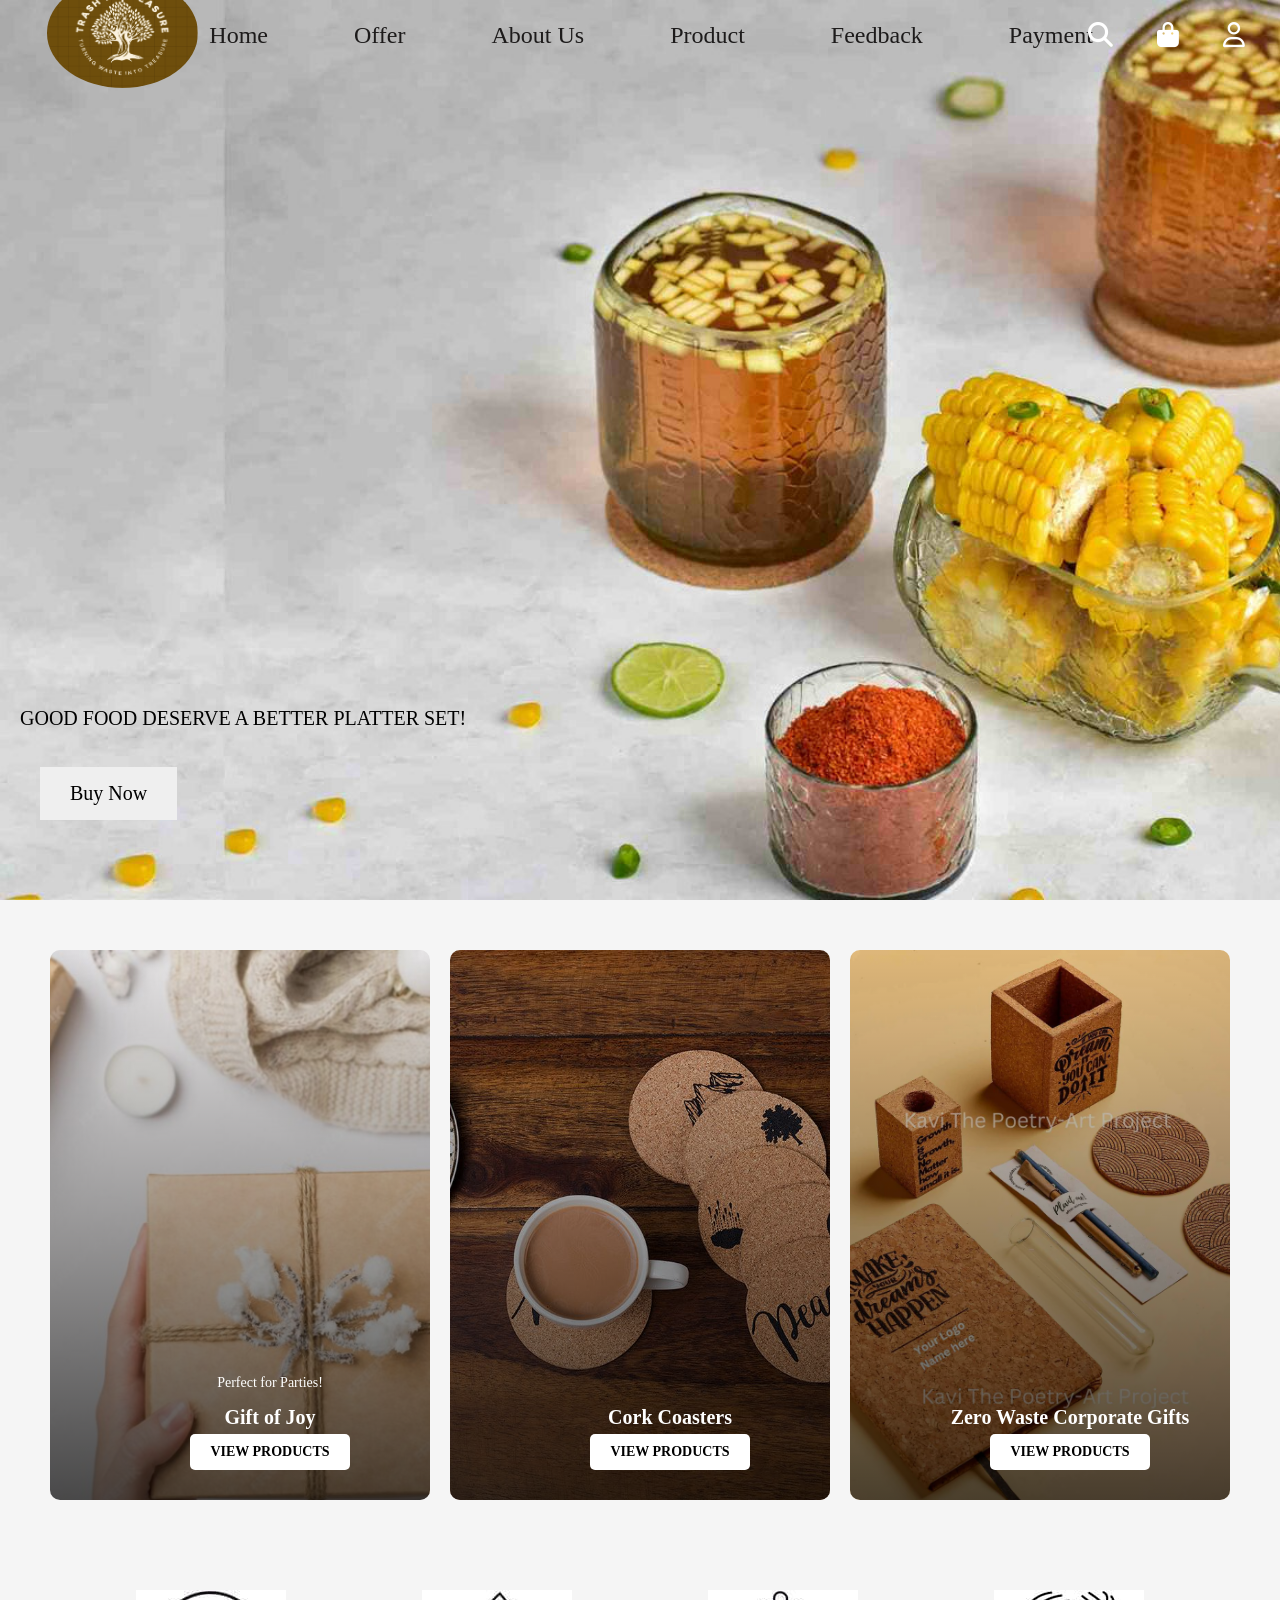
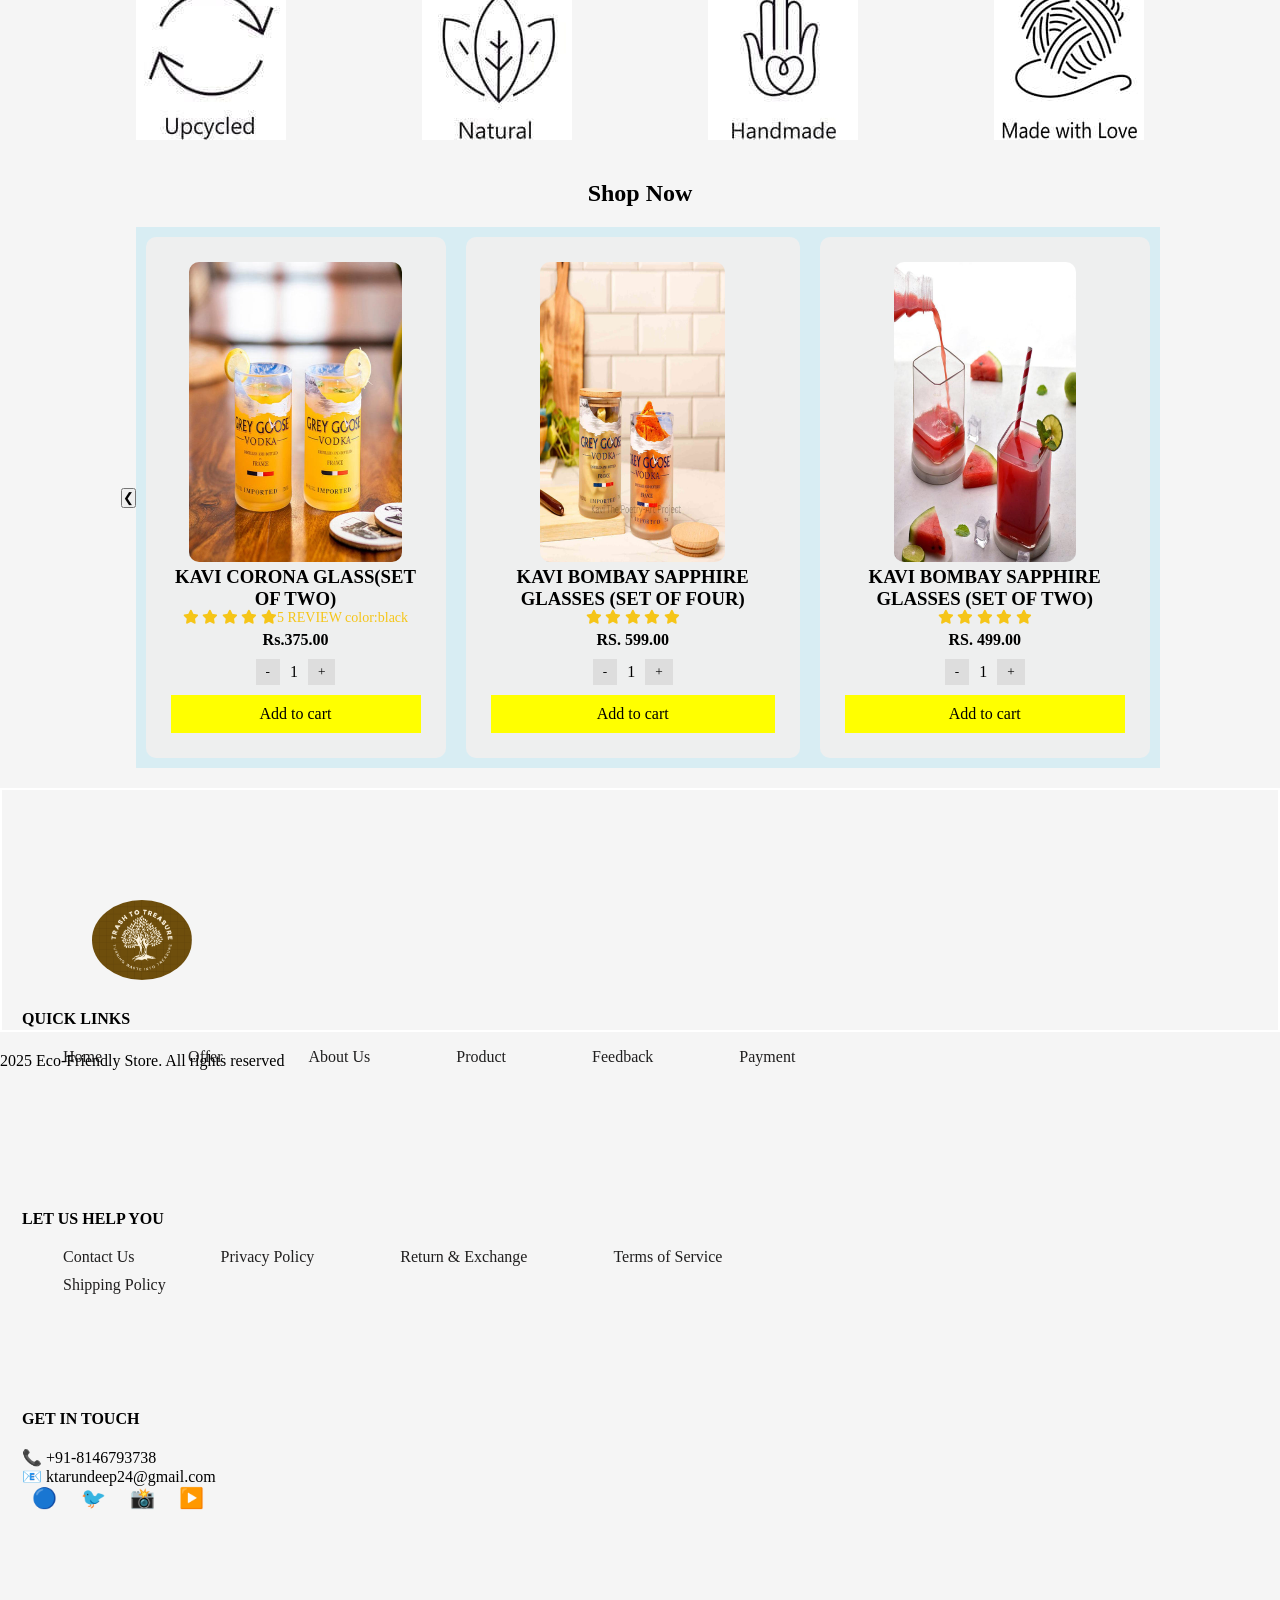
==== index.html @ ffe47d5c "initial commit" ====
<!DOCTYPE html>
<html lang="en">
<head>
    <meta charset="UTF-8">
    <meta name="viewport" content="width=device-width, initial-scale=1.0">
    <link rel="stylesheet" href="https://cdnjs.cloudflare.com/ajax/libs/font-awesome/6.7.2/css/all.min.css">
    <title>Sustainable Website</title>
    <link rel="stylesheet" href="style.css">
</head>
<body>
    <div class="cont">
        <nav>
            <div class="col-1">
                <img src="img/logo.png">
            </div>
            <div class="col-2">
                <ul>
                    <li><a href="index.html">Home</a></li>
                    <li><a href="offer2.html">Offer</a></li>
                    <li><a href="abouteco.html">About Us</a></li>
                    <li><a href="Coconut_shell.html">Product</a></li>
                    <li><a href="feedback.html">Feedback</a></li>
                    <li><a href="payment.html">Payment</a></li>
                </ul>
            </div>
            <div class="col-3">
                <i class="fa-solid fa-magnifying-glass" style="color: #ffffff;"></i>
                <i class="fa-solid fa-bag-shopping" style="color: #ffffff;"></i>
                <i class="fa-regular fa-user" style="color: #ffffff;"></i>
            </div>
        </nav>
    </div>
        <div class="section">
            <p class="text-bottom-left">GOOD FOOD DESERVE A BETTER PLATTER SET!</p>
            <button> Buy Now </button>
        </div>
        <div class="hero">
        </div>
    </div>

    <div class="card-container">
    
        <div class="card">
            <img src="img/gift of joy.png">
            <div class="overlay">
                <p>Perfect for Parties!</p>
                <h3>Gift of Joy</h3>
                <button class="button">View Products</button>
            </div>
        </div>

        
        <div class="card">
            <img src="img/img2.jpg">
            <div class="overlay">
                <h3>Cork Coasters</h3>
                <button class="button">View Products</button>
            </div>
        </div>

        
        <div class="card">
            <img src="img/img3.webp">
            <div class="overlay">
                <h3>Zero Waste Corporate Gifts</h3>
                <button class="button">View Products</button>
            </div>
        </div>
    </div>
</div>
<div class="row2">
  <img src="img\1.jpg">
  <img src="img\2.jpg">
  <img src="img\3.jpg">
  <img src="img\4.jpg">
</div>

<section class="shop-now">
    <h2>Shop Now</h2>
    <div class="product-slider">
        <button class="prev">&#10094;</button>
            <div class="product-container">

        <div class="product">
            <img src="img\Kavi-Grey-Goose-Glasses-.jpg" height="300px" width="85%">
            <h3>KAVI CORONA GLASS(SET OF TWO) </h3>
            <p class ="rating"><span class="fa fa-star checked"></span>
                               <span class="fa fa-star checked"></span> 
                               <span class="fa fa-star checked"></span>
                               <span class="fa fa-star checked"></span>
                               <span class="fa fa-star checked"></span><Span>5 REVIEW color:black</Span>
            </p>
            <p class ="price">Rs.375.00</p>
            <div class=" quantity">
                <button class="minus">-</button>
                        <span>1</span>
                        <button class="plus">+</button>
            </div>
            <button class="add-to-cart">Add to cart</button>
        </div>

        <div class="product">
            <img src="img\kavi grey.jpg" height="300px" width="65%">
            <h3>KAVI BOMBAY SAPPHIRE GLASSES (SET OF FOUR)</h3>
            <p class="rating"><span class="fa fa-star checked"></span>
                <span class="fa fa-star checked"></span> 
                <span class="fa fa-star checked"></span>
                <span class="fa fa-star checked"></span>
                <span class="fa fa-star checked"></span></p>
            <p class="price">RS. 599.00</p>
            <div class="quantity">
                <button class="minus">-</button>
                <span>1</span>
                <button class="plus">+</button>
            </div>
            <button class="add-to-cart">Add to cart</button>
        </div>

        <div class="product">
            <img src="img/Kavi-Jack.jpg" height="300px" width="65%">
            <h3>KAVI BOMBAY SAPPHIRE GLASSES (SET OF TWO)</h3>
            <p class="rating"><span class="fa fa-star checked"></span>
                <span class="fa fa-star checked"></span> 
                <span class="fa fa-star checked"></span>
                <span class="fa fa-star checked"></span>
                <span class="fa fa-star checked"></span></p>
            <p class="price">RS. 499.00</p>
            <div class="quantity">
                <button class="minus">-</button>
                <span>1</span>
                <button class="plus">+</button>
            </div>
            <button class="add-to-cart">Add to cart</button>
        </div>
    </div>
</div>
    

    <div class="footer-container">
        <div class="footer-column">
            <img src="img/logo.png"  width="100">
            
        </div>
        <div class="footer-column">
            <h3>QUICK LINKS</h3>
            <ul>
                <li><a href="index.html">Home</a></li>
                <li><a href="offer2.html">Offer</a></li>
                <li><a href="abouteco.html">About Us</a></li>
                <li><a href="Coconut_shell.html">Product</a></li>
                <li><a href="feedback.html">Feedback</a></li>
                <li><a href="payment.html">Payment</a></li>
            </ul>
        </div>
        <div class="footer-column">
            <h3>LET US HELP YOU</h3>
            <ul>
                <li><a href="#">Contact Us</a></li>
                <li><a href="#">Privacy Policy</a></li>
                <li><a href="#">Return & Exchange</a></li>
                <li><a href="#">Terms of Service</a></li>
                <li><a href="#">Shipping Policy</a></li>
            </ul>
        </div>
        <div class="footer-column">
            <h3>GET IN TOUCH</h3>
            <p>📞 +91-8146793738</p>
            <p>📧 ktarundeep24@gmail.com</p>
            <div class="social-icons">
                <a href="#">🔵</a>
                <a href="#">🐦</a>
                <a href="#">📸</a>
                <a href="#">▶️</a>
            </div>
        </div>
    </div>
   
<footer>
    <p> 2025 Eco-Friendly Store. All rights reserved</p>
</footer>

<!--<footer>
<div class ="image">
    <img src="img/logo.png" >
</div>
<div class="col-4">
    <h5> LET US HELP YOU</h5>
    <ul>
    <li><a href="#">CONTACT US</a></li>
    <li><a href="#">PRIVACY POLICY</a></li>
    <li><a href="#">RETURN, REFUND, EXCHANGE</a></li>
    <li><a href="#">TERMS OF SERCIVES</a></li>
    <li><a href="#">SHIPPING POLICY</a></li>
    </ul>
</div>
    <div class="col-5">
    <h5>QUCIK LINKS</h5>
    <ul>
    <li><a href="#">ABOUT US</a></li>
    <li><a href="#">FAQ</a></li>
    <li><a href="#">RECOGNITIONS</a></li>
    <li><a href="#">TERMS OF SERCIVES</a></li>
    <li><a href="#">REFUND POLICY</a></li>
    <li><a href="#">AFFILITAES</a></li>
    </ul>
</div>
</footer>-->
</body>
</html>
---- style.css ----
*{
    margin:0px;
    padding:0px;
    font-family:MV Boli;
}
.cont{
    background-image:url(img/Old_monk.jpg);
    background-size:cover;
    width: 100%;
    height: 900px;
    background-repeat: no-repeat;
    
    
}

.cont a{
    font-size: medium;
}

nav{
    height: 70px;
    width: 100%;
    display: flex;
    justify-content:flex-start;
    align-items: center;
    background-color: rgba(0, 255, 255, 0);
    color: black;
    border-bottom: 1px #d8edf3;
}
.section {
    position: absolute;
    bottom: 70px;
    left: 10px;
    height: 150px;
    width: 100%;
    /*border: 2px solid red;*/
    color: #000000;
} 

.section p{
    position: absolute;
    bottom: 100px;
    left: 10px;
    font-size: 20px;
} 
.section button{
    position: absolute;
    bottom: 10px;
    left: 30px;
    font-size: 20px;
    padding: 15px 30px;
    border-radius: 0px;
    border: none;
}
&:hover{
        background-color: #1d1b1b94;
        color: #ffffff;
    }


.col-1 img{
    margin: 19%;
    padding: 15px;
    height: 110px;
    width: 90%;
    border-radius: 50%;

    
}

ul li{
    display: inline-block;

}

ul li a{
    text-decoration: none;
    color: #1d1b1b;
    padding: 2px 40px;
    border: 1px solid transparent;
    transition: 0.5 ease;
    font-size: x-large;
}
ul li a:hover{
    background-color: #1d1b1b94;
        color: #ffffff;
}
ul li.active a{
    background-color: #fff;
    color: #0000;

}
.col-2 a{
    font-size:x-large;
}

.col-3{
    position: absolute;
    right: 15px;
}

.col-3 i{
    font-size:25px;
    margin: 10px 20px;
}
.card-container {
    display: flex;

    justify-content:space-around;

    gap: 20px;
    padding: 50px;
}

.card {
    position: relative;
    width: 450px;
    height: 550px;
    overflow: hidden;
    border-radius: 10px;
}

.card img {
    width: 100%;
    height: 100%;
    object-fit: cover;
    transition: 0.3s ease;
}

.overlay {
    position: absolute;
    bottom: 0;
    width: 100%;
    height: 100%;
    background: linear-gradient(to top, rgba(0, 0, 0, 0.7), transparent);
    display: flex;
    flex-direction: column;
    justify-content: flex-end;
    align-items: center;
    color: white;
    padding: 30px;
}

.overlay h3 {
    font-size: 20px;
    margin-bottom: 5px;
}

.overlay p {
    font-size: 14px;
    margin-bottom: 15px;
}

.button {
    padding: 10px 20px;
    background: white;
    color: black;
    border: none;
    font-size: 14px;
    text-transform: uppercase;
    font-weight: bold;
    cursor: pointer;
    border-radius: 5px;
    transition: 0.3s ease;
}

.button:hover {
    background: black;
    color: white;
}
.row2{
    padding: 30px 0px;
    display: flex;
    justify-content: space-evenly;
    align-items: center;
    margin: 10px 0px;
}

.shop-now h2 {
    font-size:x-large;
    margin-bottom: 20px;
    text-align: center;
    
}
.product-slider {
    display: flex;
    align-items: center;
    justify-content: center;
    position: relative;
    max-width: 100%;
}
.product-container {
    display: flex;
    overflow: hidden;
    width: 80%;
    justify-content: center;
    background-color: #d8edf3;

}
.product {
    background: white;
    margin: 10px;
    padding: 25px;
    border-radius: 10px;
    text-align: center;
    min-width: 250px;
    transition: 0.5s;
    background-color: #f0f0f0f3;

}
.product img {
    
    border-radius: 10px;
}
.rating {
    color: #f5c518;
    font-size: 14px;
}
.price {
    font-size: 16px;
    font-weight: bold;
    margin: 5px 0;
}
.quantity {
    display: flex;
    align-items: center;
    justify-content: center;
    margin: 10px 0;
}
.quantity button {
    background-color: #ddd;
    border: none;
    padding: 5px 10px;
    cursor: pointer;
}
.quantity span {
    padding: 0 10px;
    font-size: 16px;
}
.add-to-cart {
    background-color: yellow;
    border: none;
    padding: 10px;
    font-size: 16px;
    cursor: pointer;
    width: 100%;
}
.prev .next {
    background-color: black;
    color: white;
    border: none;
    padding: 10px;
    font-size: 20px;
    cursor: pointer;
    border-radius: 50%;
    position: absolute;
}
.prev {
    left: 0;
}

.next {
    right: 0;
}
body {
    font-family: 'Poppins', sans-serif;
    margin: 0;
    padding: 0;
    background: #f5f5f5;
}

.footer-container { 
    justify-content: space-between;
    flex-wrap: wrap;
    width:auto;
    height: 200px;
    padding:20px;
    border: 2px solid white;
    margin: 20px auto;
    
}
.footer-column {
    flex: 1;
    width: 900px;
    height: 200px;
    text-align: left;
    /* border: 2px solid red; */


}
.footer-column img{
    margin-left: 70px;
    margin-top: 90px;
    border-radius: 50%;
    
}
.footer-column h3 {
    font-weight: 600;
    font-size: 16px;
    margin-bottom: 20px;
}

.footer-column ul li {
    margin-bottom: 10px;
    color: #0f0f0f;
}
.footer-column ul li a {
    text-decoration: none;
    color: #201f1f;
    font-size: medium;
    margin-left: 0px;
    /* border: 2px solid red; */
    /* padding: 1px; */

}
.footer-column ul li a:hover {
    color: #000;
}
.social-icons a {
    margin: 0 10px;
    color: #555;
    font-size: 20px;
    text-decoration: none;
}
.social-icons a:hover {
    color: #000;
}
.footer-bottom {
    margin-top: 40px;
    font-size: 12px;
    color: #555;
}

/*.image img{
    height:175px;
    width: 10%;
    padding-left: 10px;
    border-radius: 50%;
    float: left;
    margin-left: 5px;
}
.col-4 h5{
    letter-spacing: 2px;
}
.col-4 ul li{
    display: flex;
}
.col-4 ul li a{
    font-size: small;
    font-family: MV Boli;
}

.col-5 h5{
    letter-spacing: 2px;
}
.col-5 ul li{
    display: flex;
}
.col-5 ul li a{
    font-size: small;
    font-family: MV Boli;
}/*
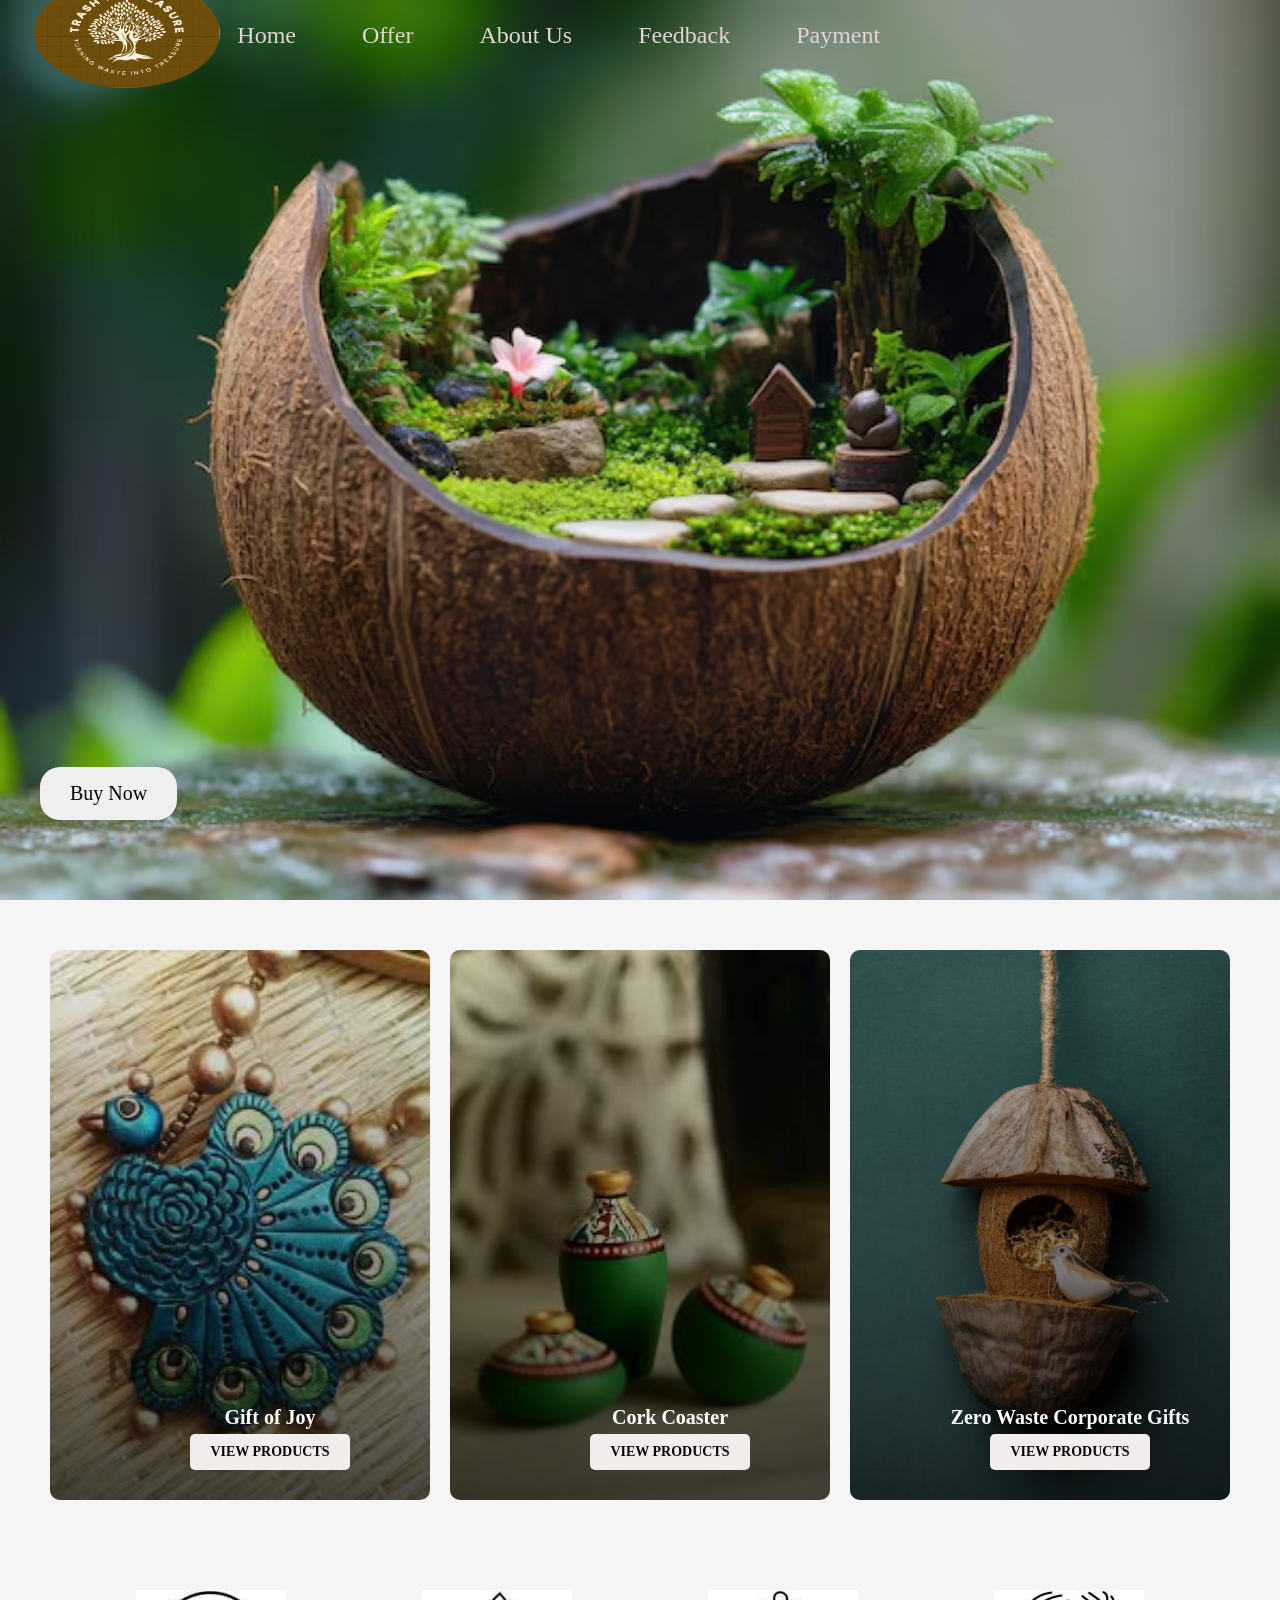
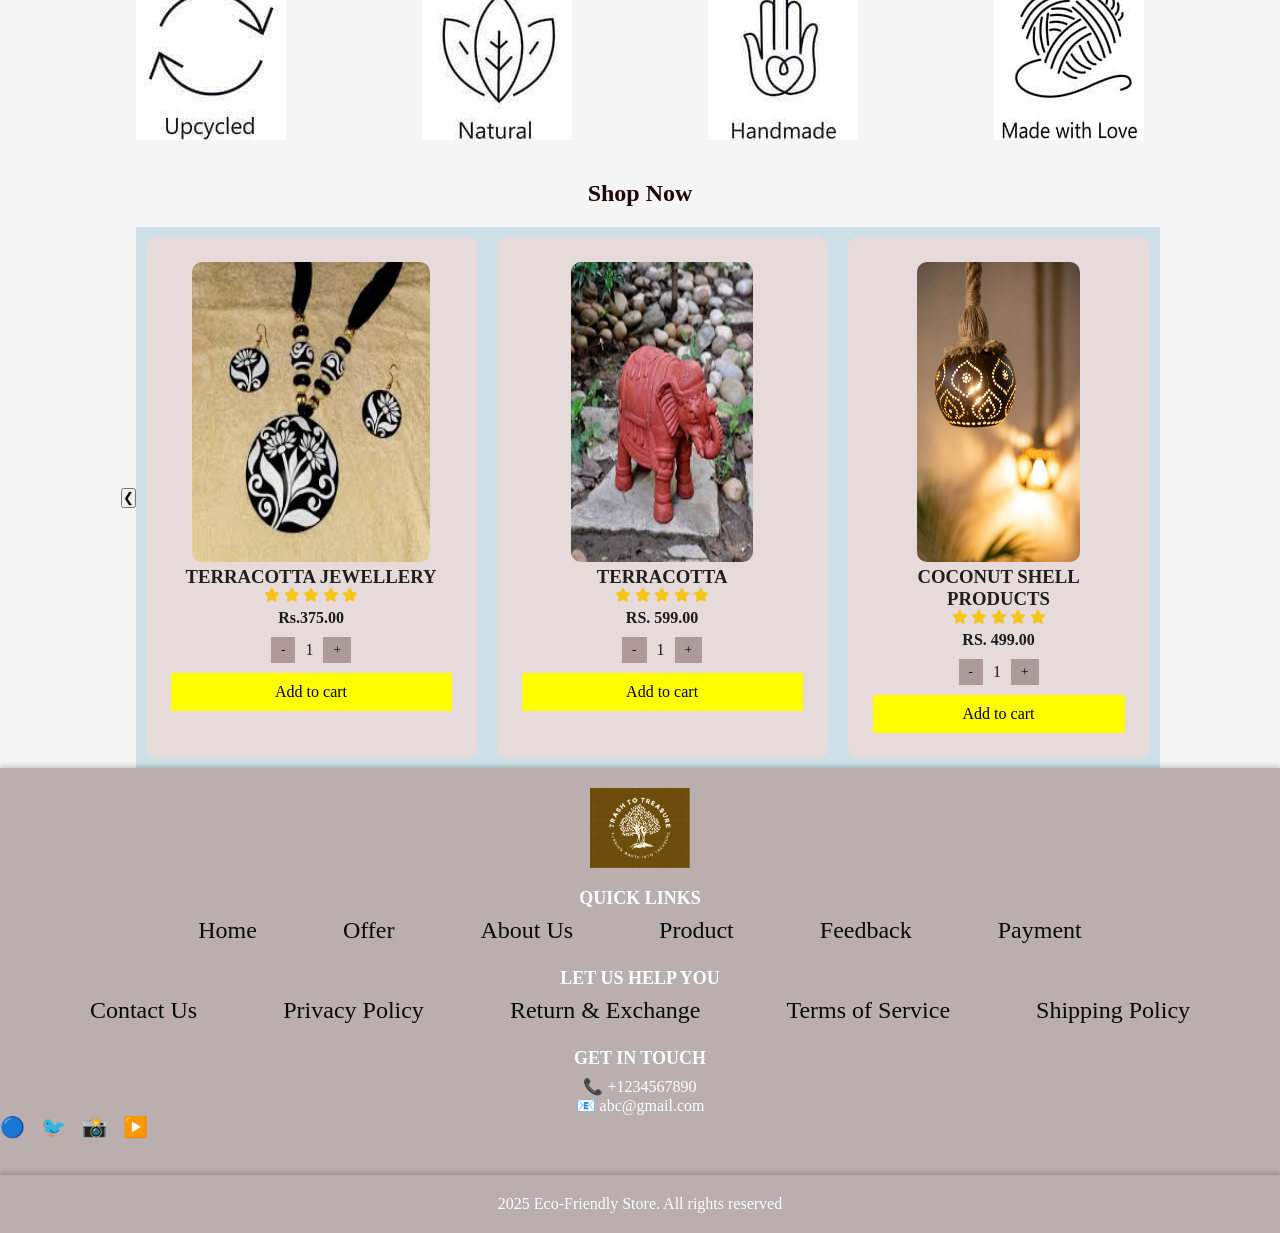
==== commit 405bc339: "changes in code" ====
--- a/index.html
+++ b/index.html
@@ -1,5 +1,6 @@
 <!DOCTYPE html>
 <html lang="en">
+
 <head>
     <meta charset="UTF-8">
     <meta name="viewport" content="width=device-width, initial-scale=1.0">
@@ -7,13 +8,150 @@
     <title>Sustainable Website</title>
     <link rel="stylesheet" href="style.css">
 </head>
+
 <body>
     <div class="cont">
         <nav>
-            <div class="col-1">
-                <img src="img/logo.png">
+            <div class="col-1"><a href="index.html">
+                    <img src="img/logo.png"></a>
             </div>
             <div class="col-2">
+                <ul>
+                    <li><a href="index.html">Home</a></li>
+                    <li><a href="offer2.html">Offer</a></li>
+                    <li><a href="abouteco.html">About Us</a></li>
+                    <!-- <li><a href="Coconut_shell.html">Product</a></li> -->
+                    <li><a href="feedback.html">Feedback</a></li>
+                    <li><a href="payment.html">Payment</a></li>
+                </ul>
+            </div>
+            <!-- <div class="col-3">
+                <i class="fa-solid fa-magnifying-glass" style="color: #ffffff;"></i>
+                <i class="fa-solid fa-bag-shopping" style="color: #ffffff;"></i>
+                <i class="fa-regular fa-user" style="color: #ffffff;"></i>
+            </div> -->
+        </nav>
+    </div>
+    <div class="section">
+        <p class="text-bottom-left"></p>
+        <button class="mybutton"><a href="offer2.html"> Buy Now </a></button>
+    </div>
+    <div class="hero">
+    </div>
+    </div>
+
+    <div class="card-container">
+
+        <div class="card">
+            <img src="img/jewel (15).jfif">
+            <div class="overlay">
+
+                <h3>Gift of Joy</h3>
+                <button class="button"><a href="jewel.html">View Products</button></a>
+            </div>
+        </div>
+
+
+        <div class="card">
+            <img src="img/download (7).jfif">
+            <div class="overlay">
+                <h3>Cork Coaster</h3>
+                <button class="button">
+                    <a href="tarakota.html">View Products</a>
+                </button>
+            </div>
+        </div>
+
+
+        <div class="card">
+            <img src="img/hanging.jpg">
+            <div class="overlay">
+                <h3>Zero Waste Corporate Gifts</h3>
+                <button class="button">
+                    <a href="Coconut_shell.html">View Products</a>
+                </button>
+            </div>
+        </div>
+    </div>
+    </div>
+    <div class="row2">
+        <img src="img\1.jpg">
+        <img src="img\2.jpg">
+        <img src="img\3.jpg">
+        <img src="img\4.jpg">
+    </div>
+
+    <section class="shop-now">
+        <h2>Shop Now</h2>
+        <div class="product-slider">
+            <button class="prev">&#10094;</button>
+            <div class="product-container">
+
+                <div class="product">
+                    <img src="img/download.jfif" height="300px" width="85%">
+                    <h3>TERRACOTTA JEWELLERY</h3>
+                    <p class="rating"><span class="fa fa-star checked"></span>
+                        <span class="fa fa-star checked"></span>
+                        <span class="fa fa-star checked"></span>
+                        <span class="fa fa-star checked"></span>
+                        <span class="fa fa-star checked"></span>
+                    </p>
+                    <p class="price">Rs.375.00</p>
+                    <div class=" quantity">
+                        <button class="minus">-</button>
+                        <span>1</span>
+                        <button class="plus">+</button>
+                    </div>
+                    <button class="add-to-cart">Add to cart</button>
+                </div>
+
+                <div class="product">
+                    <img src="img/download (5).jfif" height="300px" width="65%">
+                    <h3>TERRACOTTA </h3>
+                    <p class="rating"><span class="fa fa-star checked"></span>
+                        <span class="fa fa-star checked"></span>
+                        <span class="fa fa-star checked"></span>
+                        <span class="fa fa-star checked"></span>
+                        <span class="fa fa-star checked"></span>
+                    </p>
+                    <p class="price">RS. 599.00</p>
+                    <div class="quantity">
+                        <button class="minus">-</button>
+                        <span>1</span>
+                        <button class="plus">+</button>
+                    </div>
+                    <button class="add-to-cart">Add to cart</button>
+                </div>
+
+                <div class="product">
+                    <img src="img/CCHD03XX02-min-optimized.webp" height="300px" width="65%">
+                    <h3>COCONUT SHELL PRODUCTS</h3>
+                    <p class="rating"><span class="fa fa-star checked"></span>
+                        <span class="fa fa-star checked"></span>
+                        <span class="fa fa-star checked"></span>
+                        <span class="fa fa-star checked"></span>
+                        <span class="fa fa-star checked"></span>
+                    </p>
+                    <p class="price">RS. 499.00</p>
+                    <div class="quantity">
+                        <button class="minus">-</button>
+                        <span>1</span>
+                        <button class="plus">+</button>
+                    </div>
+                    <button class="add-to-cart">Add to cart</button>
+                </div>
+            </div>
+        </div>
+    </section>
+
+    <footer>
+        <div class="footer-container">
+            <div class="footer-column">
+                <img src="img/logo.png" width="100">
+
+            </div>
+            <div class="footer-column">
+                <h3>QUICK LINKS</h3>
                 <ul>
                     <li><a href="index.html">Home</a></li>
                     <li><a href="offer2.html">Offer</a></li>
@@ -23,163 +161,35 @@
                     <li><a href="payment.html">Payment</a></li>
                 </ul>
             </div>
-            <div class="col-3">
-                <i class="fa-solid fa-magnifying-glass" style="color: #ffffff;"></i>
-                <i class="fa-solid fa-bag-shopping" style="color: #ffffff;"></i>
-                <i class="fa-regular fa-user" style="color: #ffffff;"></i>
-            </div>
-        </nav>
-    </div>
-        <div class="section">
-            <p class="text-bottom-left">GOOD FOOD DESERVE A BETTER PLATTER SET!</p>
-            <button> Buy Now </button>
-        </div>
-        <div class="hero">
-        </div>
-    </div>
-
-    <div class="card-container">
-    
-        <div class="card">
-            <img src="img/gift of joy.png">
-            <div class="overlay">
-                <p>Perfect for Parties!</p>
-                <h3>Gift of Joy</h3>
-                <button class="button">View Products</button>
-            </div>
-        </div>
-
-        
-        <div class="card">
-            <img src="img/img2.jpg">
-            <div class="overlay">
-                <h3>Cork Coasters</h3>
-                <button class="button">View Products</button>
-            </div>
-        </div>
-
-        
-        <div class="card">
-            <img src="img/img3.webp">
-            <div class="overlay">
-                <h3>Zero Waste Corporate Gifts</h3>
-                <button class="button">View Products</button>
-            </div>
-        </div>
-    </div>
-</div>
-<div class="row2">
-  <img src="img\1.jpg">
-  <img src="img\2.jpg">
-  <img src="img\3.jpg">
-  <img src="img\4.jpg">
-</div>
-
-<section class="shop-now">
-    <h2>Shop Now</h2>
-    <div class="product-slider">
-        <button class="prev">&#10094;</button>
-            <div class="product-container">
-
-        <div class="product">
-            <img src="img\Kavi-Grey-Goose-Glasses-.jpg" height="300px" width="85%">
-            <h3>KAVI CORONA GLASS(SET OF TWO) </h3>
-            <p class ="rating"><span class="fa fa-star checked"></span>
-                               <span class="fa fa-star checked"></span> 
-                               <span class="fa fa-star checked"></span>
-                               <span class="fa fa-star checked"></span>
-                               <span class="fa fa-star checked"></span><Span>5 REVIEW color:black</Span>
-            </p>
-            <p class ="price">Rs.375.00</p>
-            <div class=" quantity">
-                <button class="minus">-</button>
-                        <span>1</span>
-                        <button class="plus">+</button>
-            </div>
-            <button class="add-to-cart">Add to cart</button>
-        </div>
-
-        <div class="product">
-            <img src="img\kavi grey.jpg" height="300px" width="65%">
-            <h3>KAVI BOMBAY SAPPHIRE GLASSES (SET OF FOUR)</h3>
-            <p class="rating"><span class="fa fa-star checked"></span>
-                <span class="fa fa-star checked"></span> 
-                <span class="fa fa-star checked"></span>
-                <span class="fa fa-star checked"></span>
-                <span class="fa fa-star checked"></span></p>
-            <p class="price">RS. 599.00</p>
-            <div class="quantity">
-                <button class="minus">-</button>
-                <span>1</span>
-                <button class="plus">+</button>
-            </div>
-            <button class="add-to-cart">Add to cart</button>
-        </div>
-
-        <div class="product">
-            <img src="img/Kavi-Jack.jpg" height="300px" width="65%">
-            <h3>KAVI BOMBAY SAPPHIRE GLASSES (SET OF TWO)</h3>
-            <p class="rating"><span class="fa fa-star checked"></span>
-                <span class="fa fa-star checked"></span> 
-                <span class="fa fa-star checked"></span>
-                <span class="fa fa-star checked"></span>
-                <span class="fa fa-star checked"></span></p>
-            <p class="price">RS. 499.00</p>
-            <div class="quantity">
-                <button class="minus">-</button>
-                <span>1</span>
-                <button class="plus">+</button>
-            </div>
-            <button class="add-to-cart">Add to cart</button>
-        </div>
-    </div>
-</div>
-    
-
-    <div class="footer-container">
-        <div class="footer-column">
-            <img src="img/logo.png"  width="100">
-            
-        </div>
-        <div class="footer-column">
-            <h3>QUICK LINKS</h3>
-            <ul>
-                <li><a href="index.html">Home</a></li>
-                <li><a href="offer2.html">Offer</a></li>
-                <li><a href="abouteco.html">About Us</a></li>
-                <li><a href="Coconut_shell.html">Product</a></li>
-                <li><a href="feedback.html">Feedback</a></li>
-                <li><a href="payment.html">Payment</a></li>
-            </ul>
-        </div>
-        <div class="footer-column">
-            <h3>LET US HELP YOU</h3>
-            <ul>
-                <li><a href="#">Contact Us</a></li>
-                <li><a href="#">Privacy Policy</a></li>
-                <li><a href="#">Return & Exchange</a></li>
-                <li><a href="#">Terms of Service</a></li>
-                <li><a href="#">Shipping Policy</a></li>
-            </ul>
-        </div>
-        <div class="footer-column">
-            <h3>GET IN TOUCH</h3>
-            <p>📞 +91-8146793738</p>
-            <p>📧 ktarundeep24@gmail.com</p>
-            <div class="social-icons">
-                <a href="#">🔵</a>
-                <a href="#">🐦</a>
-                <a href="#">📸</a>
-                <a href="#">▶️</a>
-            </div>
-        </div>
-    </div>
-   
-<footer>
-    <p> 2025 Eco-Friendly Store. All rights reserved</p>
-</footer>
-
-<!--<footer>
+            <div class="footer-column">
+                <h3>LET US HELP YOU</h3>
+                <ul>
+                    <li><a href="#">Contact Us</a></li>
+                    <li><a href="#">Privacy Policy</a></li>
+                    <li><a href="#">Return & Exchange</a></li>
+                    <li><a href="#">Terms of Service</a></li>
+                    <li><a href="#">Shipping Policy</a></li>
+                </ul>
+            </div>
+            <div class="footer-column">
+                <h3>GET IN TOUCH</h3>
+                <p>📞 +1234567890</p>
+                <p>📧 abc@gmail.com</p>
+                <div class="social-icons">
+                    <a href="#">🔵</a>
+                    <a href="#">🐦</a>
+                    <a href="#">📸</a>
+                    <a href="#">▶️</a>
+                </div>
+            </div>
+        </div>
+    </footer>
+
+    <footer>
+        <p> 2025 Eco-Friendly Store. All rights reserved</p>
+    </footer>
+
+    <!--<footer>
 <div class ="image">
     <img src="img/logo.png" >
 </div>
@@ -206,4 +216,5 @@
 </div>
 </footer>-->
 </body>
+
 </html>
--- a/style.css
+++ b/style.css
@@ -1,32 +1,34 @@
-*{
-    margin:0px;
-    padding:0px;
-    font-family:MV Boli;
-}
-.cont{
-    background-image:url(img/Old_monk.jpg);
-    background-size:cover;
+* {
+    margin: 0px;
+    padding: 0px;
+    font-family: MV Boli;
+}
+
+.cont {
+    background-image: url(img/whimsical-miniature.avif);
+    background-size: cover;
     width: 100%;
     height: 900px;
     background-repeat: no-repeat;
-    
-    
-}
-
-.cont a{
+
+
+}
+
+.cont a {
     font-size: medium;
 }
 
-nav{
+nav {
     height: 70px;
     width: 100%;
     display: flex;
-    justify-content:flex-start;
+    justify-content: flex-start;
     align-items: center;
     background-color: rgba(0, 255, 255, 0);
     color: black;
     border-bottom: 1px #d8edf3;
 }
+
 .section {
     position: absolute;
     bottom: 70px;
@@ -35,15 +37,17 @@
     width: 100%;
     /*border: 2px solid red;*/
     color: #000000;
-} 
-
-.section p{
+}
+
+.section p {
     position: absolute;
     bottom: 100px;
     left: 10px;
     font-size: 20px;
-} 
-.section button{
+}
+
+.section button {
+    text-decoration-line: none;
     position: absolute;
     bottom: 10px;
     left: 30px;
@@ -52,61 +56,70 @@
     border-radius: 0px;
     border: none;
 }
-&:hover{
-        background-color: #1d1b1b94;
-        color: #ffffff;
-    }
-
-
-.col-1 img{
-    margin: 19%;
+
+&:hover {
+    background-color: #1d1b1b94;
+    color: #ffffff;
+}
+
+
+.col-1 img {
+    margin: 19px;
     padding: 15px;
     height: 110px;
     width: 90%;
     border-radius: 50%;
-
-    
-}
-
-ul li{
+    opacity: 5px;
+
+
+}
+
+ul li {
     display: inline-block;
 
 }
 
-ul li a{
+ul li a {
     text-decoration: none;
-    color: #1d1b1b;
+    color: #e1d5d5;
     padding: 2px 40px;
     border: 1px solid transparent;
     transition: 0.5 ease;
     font-size: x-large;
 }
-ul li a:hover{
+
+ul li a:hover {
     background-color: #1d1b1b94;
-        color: #ffffff;
-}
-ul li.active a{
+    color: #ffffff;
+}
+
+ul li.active a {
     background-color: #fff;
     color: #0000;
 
 }
-.col-2 a{
-    font-size:x-large;
-}
-
-.col-3{
+
+.col-2 ul a {
+    font-size: x-large;
+    margin: 10px;
+    padding: 20px;
+
+}
+
+.col-3 {
     position: absolute;
     right: 15px;
 }
 
-.col-3 i{
-    font-size:25px;
+.col-3 i {
+    font-size: 25px;
     margin: 10px 20px;
 }
+
 .card-container {
     display: flex;
 
-    justify-content:space-around;
+    justify-content: space-around;
 
     gap: 20px;
     padding: 50px;
@@ -151,13 +164,30 @@
     margin-bottom: 15px;
 }
 
+.section .mybutton {
+    border: #1b1919;
+    border-radius: 20px;
+}
+
+.mybutton a:hover {
+    color: rgb(122, 113, 113);
+}
+
+a {
+    text-decoration: solid;
+
+
+    color: rgb(7, 6, 6);
+}
+
 .button {
     padding: 10px 20px;
-    background: white;
+    background: rgb(243, 236, 236);
     color: black;
     border: none;
     font-size: 14px;
     text-transform: uppercase;
+
     font-weight: bold;
     cursor: pointer;
     border-radius: 5px;
@@ -168,7 +198,8 @@
     background: black;
     color: white;
 }
-.row2{
+
+.row2 {
     padding: 30px 0px;
     display: flex;
     justify-content: space-evenly;
@@ -177,11 +208,13 @@
 }
 
 .shop-now h2 {
-    font-size:x-large;
+    font-size: x-large;
     margin-bottom: 20px;
     text-align: center;
-    
-}
+    color: #1f0707;
+
+}
+
 .product-slider {
     display: flex;
     align-items: center;
@@ -189,54 +222,72 @@
     position: relative;
     max-width: 100%;
 }
+
 .product-container {
     display: flex;
     overflow: hidden;
     width: 80%;
     justify-content: center;
-    background-color: #d8edf3;
-
-}
+    background-color: #cde0e6;
+
+}
+
 .product {
-    background: white;
+    background: rgb(126, 95, 95);
     margin: 10px;
     padding: 25px;
     border-radius: 10px;
     text-align: center;
     min-width: 250px;
     transition: 0.5s;
-    background-color: #f0f0f0f3;
-
-}
+    background-color: #e7dadaf3;
+
+}
+
 .product img {
-    
+
     border-radius: 10px;
 }
+
+.product h3 {
+    color: #201f1c;
+}
+
 .rating {
     color: #f5c518;
     font-size: 14px;
 }
+
 .price {
     font-size: 16px;
     font-weight: bold;
     margin: 5px 0;
 }
+
+.price {
+    color: #1b1b1a;
+}
+
 .quantity {
     display: flex;
     align-items: center;
     justify-content: center;
     margin: 10px 0;
 }
+
 .quantity button {
-    background-color: #ddd;
+    background-color: #ad9b9b;
     border: none;
     padding: 5px 10px;
     cursor: pointer;
 }
+
 .quantity span {
     padding: 0 10px;
     font-size: 16px;
-}
+    color: #1b1b1a;
+}
+
 .add-to-cart {
     background-color: yellow;
     border: none;
@@ -245,6 +296,7 @@
     cursor: pointer;
     width: 100%;
 }
+
 .prev .next {
     background-color: black;
     color: white;
@@ -255,6 +307,7 @@
     border-radius: 50%;
     position: absolute;
 }
+
 .prev {
     left: 0;
 }
@@ -262,6 +315,7 @@
 .next {
     right: 0;
 }
+
 body {
     font-family: 'Poppins', sans-serif;
     margin: 0;
@@ -269,66 +323,80 @@
     background: #f5f5f5;
 }
 
-.footer-container { 
-    justify-content: space-between;
-    flex-wrap: wrap;
-    width:auto;
-    height: 200px;
-    padding:20px;
-    border: 2px solid white;
-    margin: 20px auto;
-    
-}
 .footer-column {
     flex: 1;
-    width: 900px;
-    height: 200px;
-    text-align: left;
-    /* border: 2px solid red; */
-
-
-}
-.footer-column img{
-    margin-left: 70px;
-    margin-top: 90px;
-    border-radius: 50%;
-    
-}
+    min-width: 200px;
+    margin-bottom: 1rem;
+}
+
 .footer-column h3 {
+    font-size: 1.125rem;
     font-weight: 600;
-    font-size: 16px;
-    margin-bottom: 20px;
+    margin-bottom: 0.5rem;
+}
+
+.footer-column .underline {
+    width: 2.5rem;
+    height: 0.25rem;
+    background-color: #ec4899;
+    margin-bottom: 1rem;
+}
+
+.footer-column ul {
+    list-style: none;
+    padding: 0;
 }
 
 .footer-column ul li {
-    margin-bottom: 10px;
-    color: #0f0f0f;
-}
+    margin-bottom: 0.5rem;
+}
+
 .footer-column ul li a {
+    color: #090a0a;
     text-decoration: none;
-    color: #201f1f;
-    font-size: medium;
-    margin-left: 0px;
-    /* border: 2px solid red; */
-    /* padding: 1px; */
-
-}
+    transition: color 0.3s;
+}
+
 .footer-column ul li a:hover {
-    color: #000;
-}
+    color: white;
+}
+
+.social-icons {
+    display: flex;
+    gap: 1rem;
+}
+
 .social-icons a {
-    margin: 0 10px;
-    color: #555;
-    font-size: 20px;
-    text-decoration: none;
-}
+    color: #9ca3af;
+    font-size: 1.25rem;
+    transition: color 0.3s;
+}
+
 .social-icons a:hover {
-    color: #000;
-}
-.footer-bottom {
-    margin-top: 40px;
-    font-size: 12px;
-    color: #555;
+    color: white;
+}
+
+
+
+
+
+
+
+
+/* footer style starts */
+footer {
+    text-align: center;
+    padding: 20px 0;
+    background: #baaeae;
+    color: white;
+    position: relative;
+    bottom: 0;
+    width: 100%;
+    box-shadow: 0 -2px 5px rgba(0, 0, 0, 0.2);
+}
+
+input {
+    color: black;
 }
 
 /*.image img{
@@ -359,15 +427,4 @@
 .col-5 ul li a{
     font-size: small;
     font-family: MV Boli;
-}/*
-
-
-
-
-
-
-
-
-
-
-
+}/*
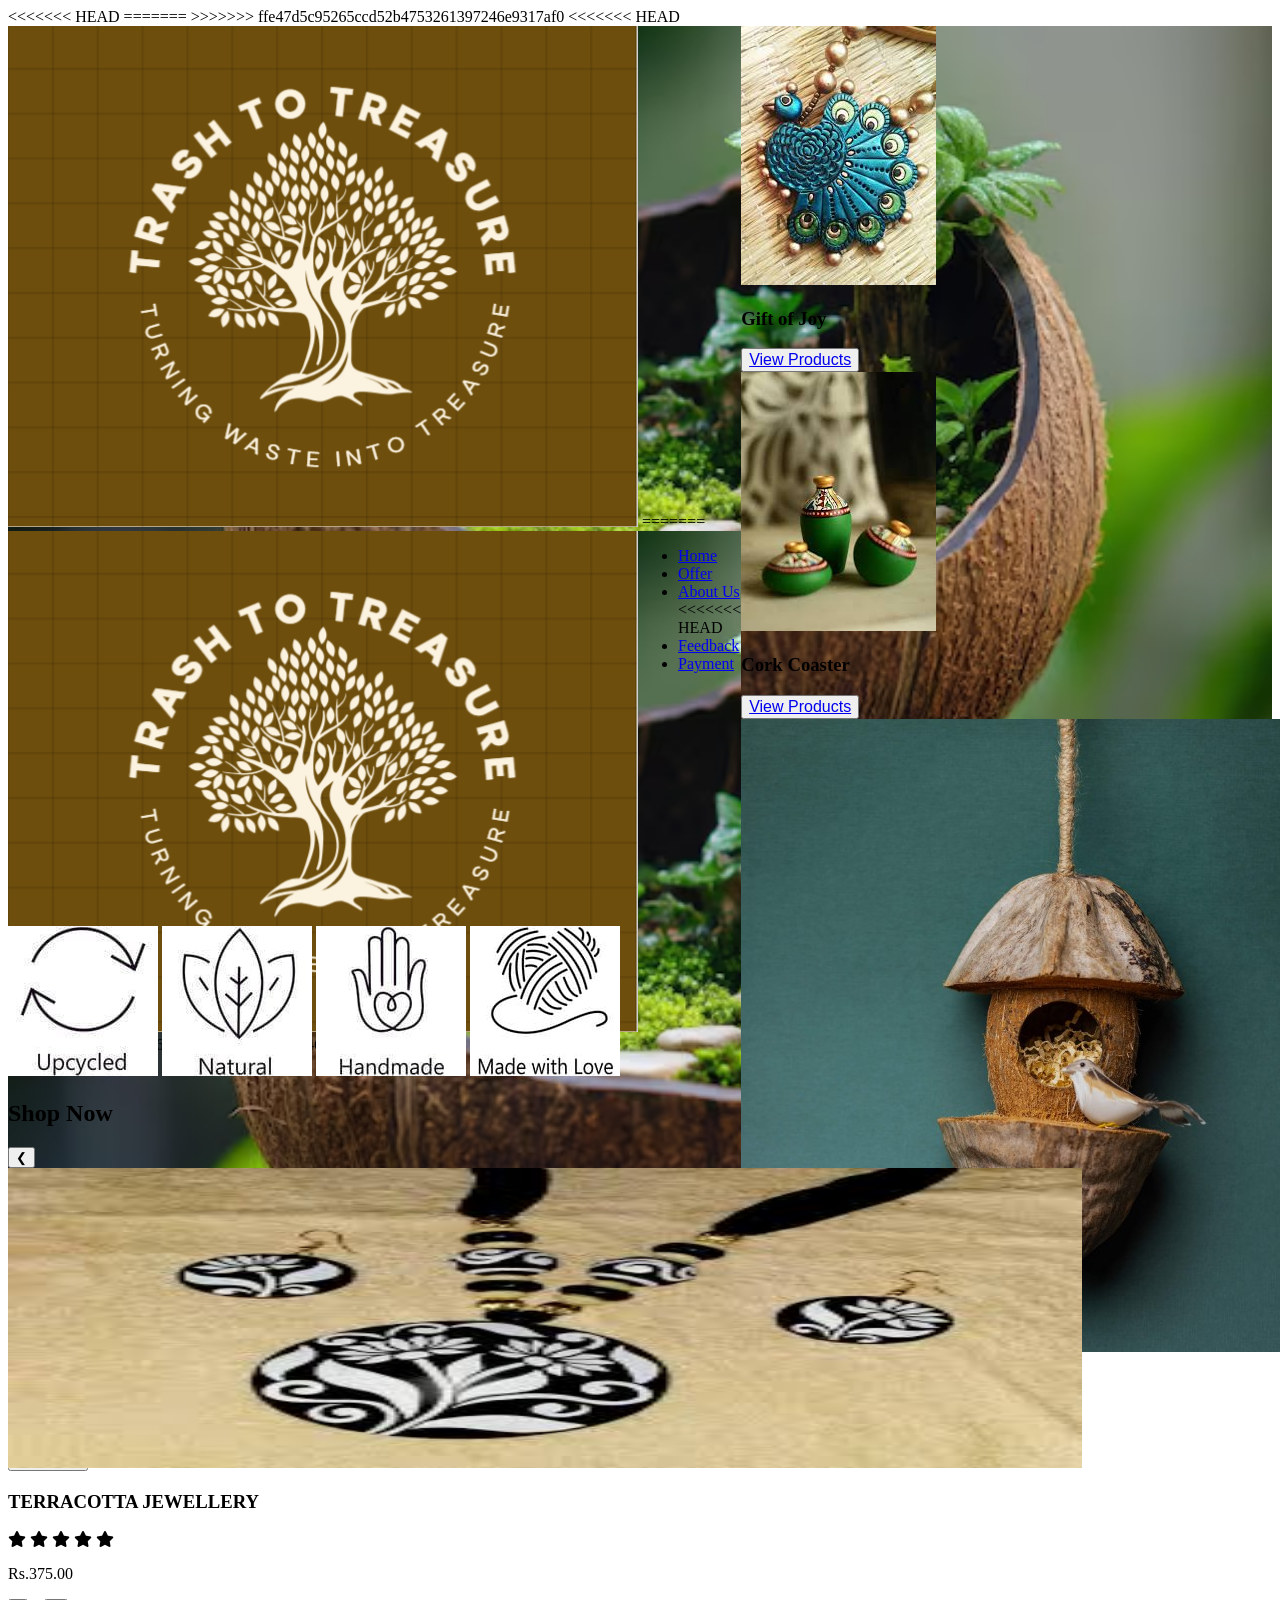
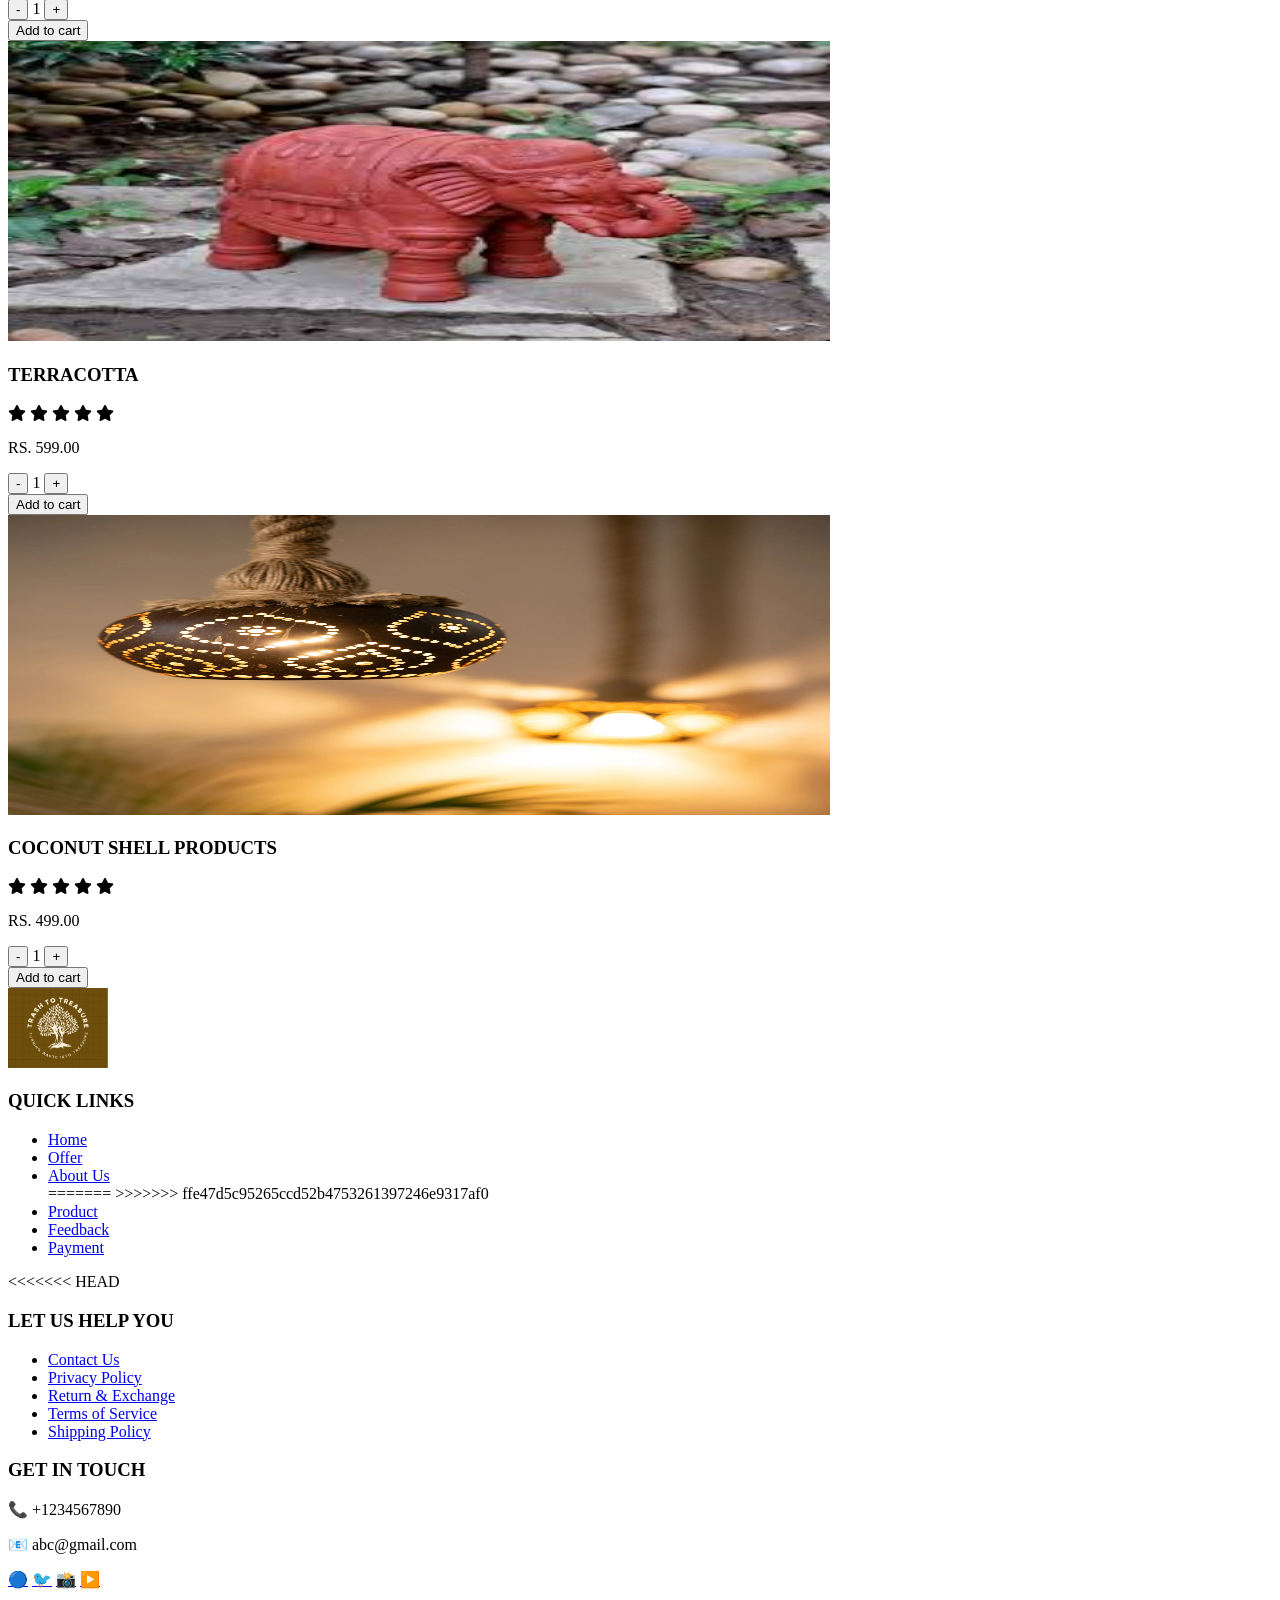
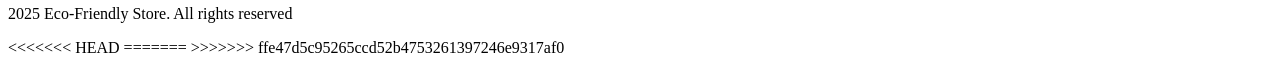
==== commit e7aa78fc: "Fixed merge conflicts" ====
--- a/index.html
+++ b/index.html
@@ -1,6 +1,9 @@
 <!DOCTYPE html>
 <html lang="en">
-
+<<<<<<< HEAD
+
+=======
+>>>>>>> ffe47d5c95265ccd52b4753261397246e9317af0
 <head>
     <meta charset="UTF-8">
     <meta name="viewport" content="width=device-width, initial-scale=1.0">
@@ -8,18 +11,27 @@
     <title>Sustainable Website</title>
     <link rel="stylesheet" href="style.css">
 </head>
+<<<<<<< HEAD
 
 <body>
     <div class="cont">
         <nav>
             <div class="col-1"><a href="index.html">
                     <img src="img/logo.png"></a>
+=======
+<body>
+    <div class="cont">
+        <nav>
+            <div class="col-1">
+                <img src="img/logo.png">
+>>>>>>> ffe47d5c95265ccd52b4753261397246e9317af0
             </div>
             <div class="col-2">
                 <ul>
                     <li><a href="index.html">Home</a></li>
                     <li><a href="offer2.html">Offer</a></li>
                     <li><a href="abouteco.html">About Us</a></li>
+<<<<<<< HEAD
                     <!-- <li><a href="Coconut_shell.html">Product</a></li> -->
                     <li><a href="feedback.html">Feedback</a></li>
                     <li><a href="payment.html">Payment</a></li>
@@ -156,11 +168,14 @@
                     <li><a href="index.html">Home</a></li>
                     <li><a href="offer2.html">Offer</a></li>
                     <li><a href="abouteco.html">About Us</a></li>
+=======
+>>>>>>> ffe47d5c95265ccd52b4753261397246e9317af0
                     <li><a href="Coconut_shell.html">Product</a></li>
                     <li><a href="feedback.html">Feedback</a></li>
                     <li><a href="payment.html">Payment</a></li>
                 </ul>
             </div>
+<<<<<<< HEAD
             <div class="footer-column">
                 <h3>LET US HELP YOU</h3>
                 <ul>
@@ -190,6 +205,165 @@
     </footer>
 
     <!--<footer>
+=======
+            <div class="col-3">
+                <i class="fa-solid fa-magnifying-glass" style="color: #ffffff;"></i>
+                <i class="fa-solid fa-bag-shopping" style="color: #ffffff;"></i>
+                <i class="fa-regular fa-user" style="color: #ffffff;"></i>
+            </div>
+        </nav>
+    </div>
+        <div class="section">
+            <p class="text-bottom-left">GOOD FOOD DESERVE A BETTER PLATTER SET!</p>
+            <button> Buy Now </button>
+        </div>
+        <div class="hero">
+        </div>
+    </div>
+
+    <div class="card-container">
+    
+        <div class="card">
+            <img src="img/gift of joy.png">
+            <div class="overlay">
+                <p>Perfect for Parties!</p>
+                <h3>Gift of Joy</h3>
+                <button class="button">View Products</button>
+            </div>
+        </div>
+
+        
+        <div class="card">
+            <img src="img/img2.jpg">
+            <div class="overlay">
+                <h3>Cork Coasters</h3>
+                <button class="button">View Products</button>
+            </div>
+        </div>
+
+        
+        <div class="card">
+            <img src="img/img3.webp">
+            <div class="overlay">
+                <h3>Zero Waste Corporate Gifts</h3>
+                <button class="button">View Products</button>
+            </div>
+        </div>
+    </div>
+</div>
+<div class="row2">
+  <img src="img\1.jpg">
+  <img src="img\2.jpg">
+  <img src="img\3.jpg">
+  <img src="img\4.jpg">
+</div>
+
+<section class="shop-now">
+    <h2>Shop Now</h2>
+    <div class="product-slider">
+        <button class="prev">&#10094;</button>
+            <div class="product-container">
+
+        <div class="product">
+            <img src="img\Kavi-Grey-Goose-Glasses-.jpg" height="300px" width="85%">
+            <h3>KAVI CORONA GLASS(SET OF TWO) </h3>
+            <p class ="rating"><span class="fa fa-star checked"></span>
+                               <span class="fa fa-star checked"></span> 
+                               <span class="fa fa-star checked"></span>
+                               <span class="fa fa-star checked"></span>
+                               <span class="fa fa-star checked"></span><Span>5 REVIEW color:black</Span>
+            </p>
+            <p class ="price">Rs.375.00</p>
+            <div class=" quantity">
+                <button class="minus">-</button>
+                        <span>1</span>
+                        <button class="plus">+</button>
+            </div>
+            <button class="add-to-cart">Add to cart</button>
+        </div>
+
+        <div class="product">
+            <img src="img\kavi grey.jpg" height="300px" width="65%">
+            <h3>KAVI BOMBAY SAPPHIRE GLASSES (SET OF FOUR)</h3>
+            <p class="rating"><span class="fa fa-star checked"></span>
+                <span class="fa fa-star checked"></span> 
+                <span class="fa fa-star checked"></span>
+                <span class="fa fa-star checked"></span>
+                <span class="fa fa-star checked"></span></p>
+            <p class="price">RS. 599.00</p>
+            <div class="quantity">
+                <button class="minus">-</button>
+                <span>1</span>
+                <button class="plus">+</button>
+            </div>
+            <button class="add-to-cart">Add to cart</button>
+        </div>
+
+        <div class="product">
+            <img src="img/Kavi-Jack.jpg" height="300px" width="65%">
+            <h3>KAVI BOMBAY SAPPHIRE GLASSES (SET OF TWO)</h3>
+            <p class="rating"><span class="fa fa-star checked"></span>
+                <span class="fa fa-star checked"></span> 
+                <span class="fa fa-star checked"></span>
+                <span class="fa fa-star checked"></span>
+                <span class="fa fa-star checked"></span></p>
+            <p class="price">RS. 499.00</p>
+            <div class="quantity">
+                <button class="minus">-</button>
+                <span>1</span>
+                <button class="plus">+</button>
+            </div>
+            <button class="add-to-cart">Add to cart</button>
+        </div>
+    </div>
+</div>
+    
+
+    <div class="footer-container">
+        <div class="footer-column">
+            <img src="img/logo.png"  width="100">
+            
+        </div>
+        <div class="footer-column">
+            <h3>QUICK LINKS</h3>
+            <ul>
+                <li><a href="index.html">Home</a></li>
+                <li><a href="offer2.html">Offer</a></li>
+                <li><a href="abouteco.html">About Us</a></li>
+                <li><a href="Coconut_shell.html">Product</a></li>
+                <li><a href="feedback.html">Feedback</a></li>
+                <li><a href="payment.html">Payment</a></li>
+            </ul>
+        </div>
+        <div class="footer-column">
+            <h3>LET US HELP YOU</h3>
+            <ul>
+                <li><a href="#">Contact Us</a></li>
+                <li><a href="#">Privacy Policy</a></li>
+                <li><a href="#">Return & Exchange</a></li>
+                <li><a href="#">Terms of Service</a></li>
+                <li><a href="#">Shipping Policy</a></li>
+            </ul>
+        </div>
+        <div class="footer-column">
+            <h3>GET IN TOUCH</h3>
+            <p>📞 +91-8146793738</p>
+            <p>📧 ktarundeep24@gmail.com</p>
+            <div class="social-icons">
+                <a href="#">🔵</a>
+                <a href="#">🐦</a>
+                <a href="#">📸</a>
+                <a href="#">▶️</a>
+            </div>
+        </div>
+    </div>
+   
+<footer>
+    <p> 2025 Eco-Friendly Store. All rights reserved</p>
+</footer>
+
+<!--<footer>
+>>>>>>> ffe47d5c95265ccd52b4753261397246e9317af0
 <div class ="image">
     <img src="img/logo.png" >
 </div>
@@ -216,5 +390,8 @@
 </div>
 </footer>-->
 </body>
-
+<<<<<<< HEAD
+
+=======
+>>>>>>> ffe47d5c95265ccd52b4753261397246e9317af0
 </html>
--- a/style.css
+++ b/style.css
@@ -1,3 +1,4 @@
+<<<<<<< HEAD
 * {
     margin: 0px;
     padding: 0px;
@@ -23,12 +24,41 @@
     width: 100%;
     display: flex;
     justify-content: flex-start;
+=======
+*{
+    margin:0px;
+    padding:0px;
+    font-family:MV Boli;
+}
+.cont{
+    background-image:url(img/Old_monk.jpg);
+    background-size:cover;
+    width: 100%;
+    height: 900px;
+    background-repeat: no-repeat;
+    
+    
+}
+
+.cont a{
+    font-size: medium;
+}
+
+nav{
+    height: 70px;
+    width: 100%;
+    display: flex;
+    justify-content:flex-start;
+>>>>>>> ffe47d5c95265ccd52b4753261397246e9317af0
     align-items: center;
     background-color: rgba(0, 255, 255, 0);
     color: black;
     border-bottom: 1px #d8edf3;
 }
-
+<<<<<<< HEAD
+
+=======
+>>>>>>> ffe47d5c95265ccd52b4753261397246e9317af0
 .section {
     position: absolute;
     bottom: 70px;
@@ -37,17 +67,28 @@
     width: 100%;
     /*border: 2px solid red;*/
     color: #000000;
+<<<<<<< HEAD
 }
 
 .section p {
+=======
+} 
+
+.section p{
+>>>>>>> ffe47d5c95265ccd52b4753261397246e9317af0
     position: absolute;
     bottom: 100px;
     left: 10px;
     font-size: 20px;
+<<<<<<< HEAD
 }
 
 .section button {
     text-decoration-line: none;
+=======
+} 
+.section button{
+>>>>>>> ffe47d5c95265ccd52b4753261397246e9317af0
     position: absolute;
     bottom: 10px;
     left: 30px;
@@ -56,6 +97,7 @@
     border-radius: 0px;
     border: none;
 }
+<<<<<<< HEAD
 
 &:hover {
     background-color: #1d1b1b94;
@@ -65,28 +107,53 @@
 
 .col-1 img {
     margin: 19px;
+=======
+&:hover{
+        background-color: #1d1b1b94;
+        color: #ffffff;
+    }
+
+
+.col-1 img{
+    margin: 19%;
+>>>>>>> ffe47d5c95265ccd52b4753261397246e9317af0
     padding: 15px;
     height: 110px;
     width: 90%;
     border-radius: 50%;
+<<<<<<< HEAD
     opacity: 5px;
 
 
 }
 
 ul li {
+=======
+
+    
+}
+
+ul li{
+>>>>>>> ffe47d5c95265ccd52b4753261397246e9317af0
     display: inline-block;
 
 }
 
+<<<<<<< HEAD
 ul li a {
     text-decoration: none;
     color: #e1d5d5;
+=======
+ul li a{
+    text-decoration: none;
+    color: #1d1b1b;
+>>>>>>> ffe47d5c95265ccd52b4753261397246e9317af0
     padding: 2px 40px;
     border: 1px solid transparent;
     transition: 0.5 ease;
     font-size: x-large;
 }
+<<<<<<< HEAD
 
 ul li a:hover {
     background-color: #1d1b1b94;
@@ -94,10 +161,18 @@
 }
 
 ul li.active a {
+=======
+ul li a:hover{
+    background-color: #1d1b1b94;
+        color: #ffffff;
+}
+ul li.active a{
+>>>>>>> ffe47d5c95265ccd52b4753261397246e9317af0
     background-color: #fff;
     color: #0000;
 
 }
+<<<<<<< HEAD
 
 .col-2 ul a {
     font-size: x-large;
@@ -107,10 +182,18 @@
 }
 
 .col-3 {
+=======
+.col-2 a{
+    font-size:x-large;
+}
+
+.col-3{
+>>>>>>> ffe47d5c95265ccd52b4753261397246e9317af0
     position: absolute;
     right: 15px;
 }
 
+<<<<<<< HEAD
 .col-3 i {
     font-size: 25px;
     margin: 10px 20px;
@@ -120,6 +203,16 @@
     display: flex;
 
     justify-content: space-around;
+=======
+.col-3 i{
+    font-size:25px;
+    margin: 10px 20px;
+}
+.card-container {
+    display: flex;
+
+    justify-content:space-around;
+>>>>>>> ffe47d5c95265ccd52b4753261397246e9317af0
 
     gap: 20px;
     padding: 50px;
@@ -164,6 +257,7 @@
     margin-bottom: 15px;
 }
 
+<<<<<<< HEAD
 .section .mybutton {
     border: #1b1919;
     border-radius: 20px;
@@ -183,11 +277,19 @@
 .button {
     padding: 10px 20px;
     background: rgb(243, 236, 236);
+=======
+.button {
+    padding: 10px 20px;
+    background: white;
+>>>>>>> ffe47d5c95265ccd52b4753261397246e9317af0
     color: black;
     border: none;
     font-size: 14px;
     text-transform: uppercase;
-
+<<<<<<< HEAD
+
+=======
+>>>>>>> ffe47d5c95265ccd52b4753261397246e9317af0
     font-weight: bold;
     cursor: pointer;
     border-radius: 5px;
@@ -198,8 +300,12 @@
     background: black;
     color: white;
 }
+<<<<<<< HEAD
 
 .row2 {
+=======
+.row2{
+>>>>>>> ffe47d5c95265ccd52b4753261397246e9317af0
     padding: 30px 0px;
     display: flex;
     justify-content: space-evenly;
@@ -208,6 +314,7 @@
 }
 
 .shop-now h2 {
+<<<<<<< HEAD
     font-size: x-large;
     margin-bottom: 20px;
     text-align: center;
@@ -215,6 +322,13 @@
 
 }
 
+=======
+    font-size:x-large;
+    margin-bottom: 20px;
+    text-align: center;
+    
+}
+>>>>>>> ffe47d5c95265ccd52b4753261397246e9317af0
 .product-slider {
     display: flex;
     align-items: center;
@@ -222,24 +336,36 @@
     position: relative;
     max-width: 100%;
 }
-
+<<<<<<< HEAD
+
+=======
+>>>>>>> ffe47d5c95265ccd52b4753261397246e9317af0
 .product-container {
     display: flex;
     overflow: hidden;
     width: 80%;
     justify-content: center;
+<<<<<<< HEAD
     background-color: #cde0e6;
 
 }
 
 .product {
     background: rgb(126, 95, 95);
+=======
+    background-color: #d8edf3;
+
+}
+.product {
+    background: white;
+>>>>>>> ffe47d5c95265ccd52b4753261397246e9317af0
     margin: 10px;
     padding: 25px;
     border-radius: 10px;
     text-align: center;
     min-width: 250px;
     transition: 0.5s;
+<<<<<<< HEAD
     background-color: #e7dadaf3;
 
 }
@@ -253,34 +379,55 @@
     color: #201f1c;
 }
 
+=======
+    background-color: #f0f0f0f3;
+
+}
+.product img {
+    
+    border-radius: 10px;
+}
+>>>>>>> ffe47d5c95265ccd52b4753261397246e9317af0
 .rating {
     color: #f5c518;
     font-size: 14px;
 }
-
+<<<<<<< HEAD
+
+=======
+>>>>>>> ffe47d5c95265ccd52b4753261397246e9317af0
 .price {
     font-size: 16px;
     font-weight: bold;
     margin: 5px 0;
 }
+<<<<<<< HEAD
 
 .price {
     color: #1b1b1a;
 }
 
+=======
+>>>>>>> ffe47d5c95265ccd52b4753261397246e9317af0
 .quantity {
     display: flex;
     align-items: center;
     justify-content: center;
     margin: 10px 0;
 }
+<<<<<<< HEAD
 
 .quantity button {
     background-color: #ad9b9b;
+=======
+.quantity button {
+    background-color: #ddd;
+>>>>>>> ffe47d5c95265ccd52b4753261397246e9317af0
     border: none;
     padding: 5px 10px;
     cursor: pointer;
 }
+<<<<<<< HEAD
 
 .quantity span {
     padding: 0 10px;
@@ -288,6 +435,12 @@
     color: #1b1b1a;
 }
 
+=======
+.quantity span {
+    padding: 0 10px;
+    font-size: 16px;
+}
+>>>>>>> ffe47d5c95265ccd52b4753261397246e9317af0
 .add-to-cart {
     background-color: yellow;
     border: none;
@@ -296,7 +449,10 @@
     cursor: pointer;
     width: 100%;
 }
-
+<<<<<<< HEAD
+
+=======
+>>>>>>> ffe47d5c95265ccd52b4753261397246e9317af0
 .prev .next {
     background-color: black;
     color: white;
@@ -307,7 +463,10 @@
     border-radius: 50%;
     position: absolute;
 }
-
+<<<<<<< HEAD
+
+=======
+>>>>>>> ffe47d5c95265ccd52b4753261397246e9317af0
 .prev {
     left: 0;
 }
@@ -315,7 +474,10 @@
 .next {
     right: 0;
 }
-
+<<<<<<< HEAD
+
+=======
+>>>>>>> ffe47d5c95265ccd52b4753261397246e9317af0
 body {
     font-family: 'Poppins', sans-serif;
     margin: 0;
@@ -323,6 +485,7 @@
     background: #f5f5f5;
 }
 
+<<<<<<< HEAD
 .footer-column {
     flex: 1;
     min-width: 200px;
@@ -397,6 +560,68 @@
 
 input {
     color: black;
+=======
+.footer-container { 
+    justify-content: space-between;
+    flex-wrap: wrap;
+    width:auto;
+    height: 200px;
+    padding:20px;
+    border: 2px solid white;
+    margin: 20px auto;
+    
+}
+.footer-column {
+    flex: 1;
+    width: 900px;
+    height: 200px;
+    text-align: left;
+    /* border: 2px solid red; */
+
+
+}
+.footer-column img{
+    margin-left: 70px;
+    margin-top: 90px;
+    border-radius: 50%;
+    
+}
+.footer-column h3 {
+    font-weight: 600;
+    font-size: 16px;
+    margin-bottom: 20px;
+}
+
+.footer-column ul li {
+    margin-bottom: 10px;
+    color: #0f0f0f;
+}
+.footer-column ul li a {
+    text-decoration: none;
+    color: #201f1f;
+    font-size: medium;
+    margin-left: 0px;
+    /* border: 2px solid red; */
+    /* padding: 1px; */
+
+}
+.footer-column ul li a:hover {
+    color: #000;
+}
+.social-icons a {
+    margin: 0 10px;
+    color: #555;
+    font-size: 20px;
+    text-decoration: none;
+}
+.social-icons a:hover {
+    color: #000;
+}
+.footer-bottom {
+    margin-top: 40px;
+    font-size: 12px;
+    color: #555;
+>>>>>>> ffe47d5c95265ccd52b4753261397246e9317af0
 }
 
 /*.image img{
@@ -427,4 +652,19 @@
 .col-5 ul li a{
     font-size: small;
     font-family: MV Boli;
-}/*+<<<<<<< HEAD
+}/*
+=======
+}/*
+
+
+
+
+
+
+
+
+
+
+
+>>>>>>> ffe47d5c95265ccd52b4753261397246e9317af0
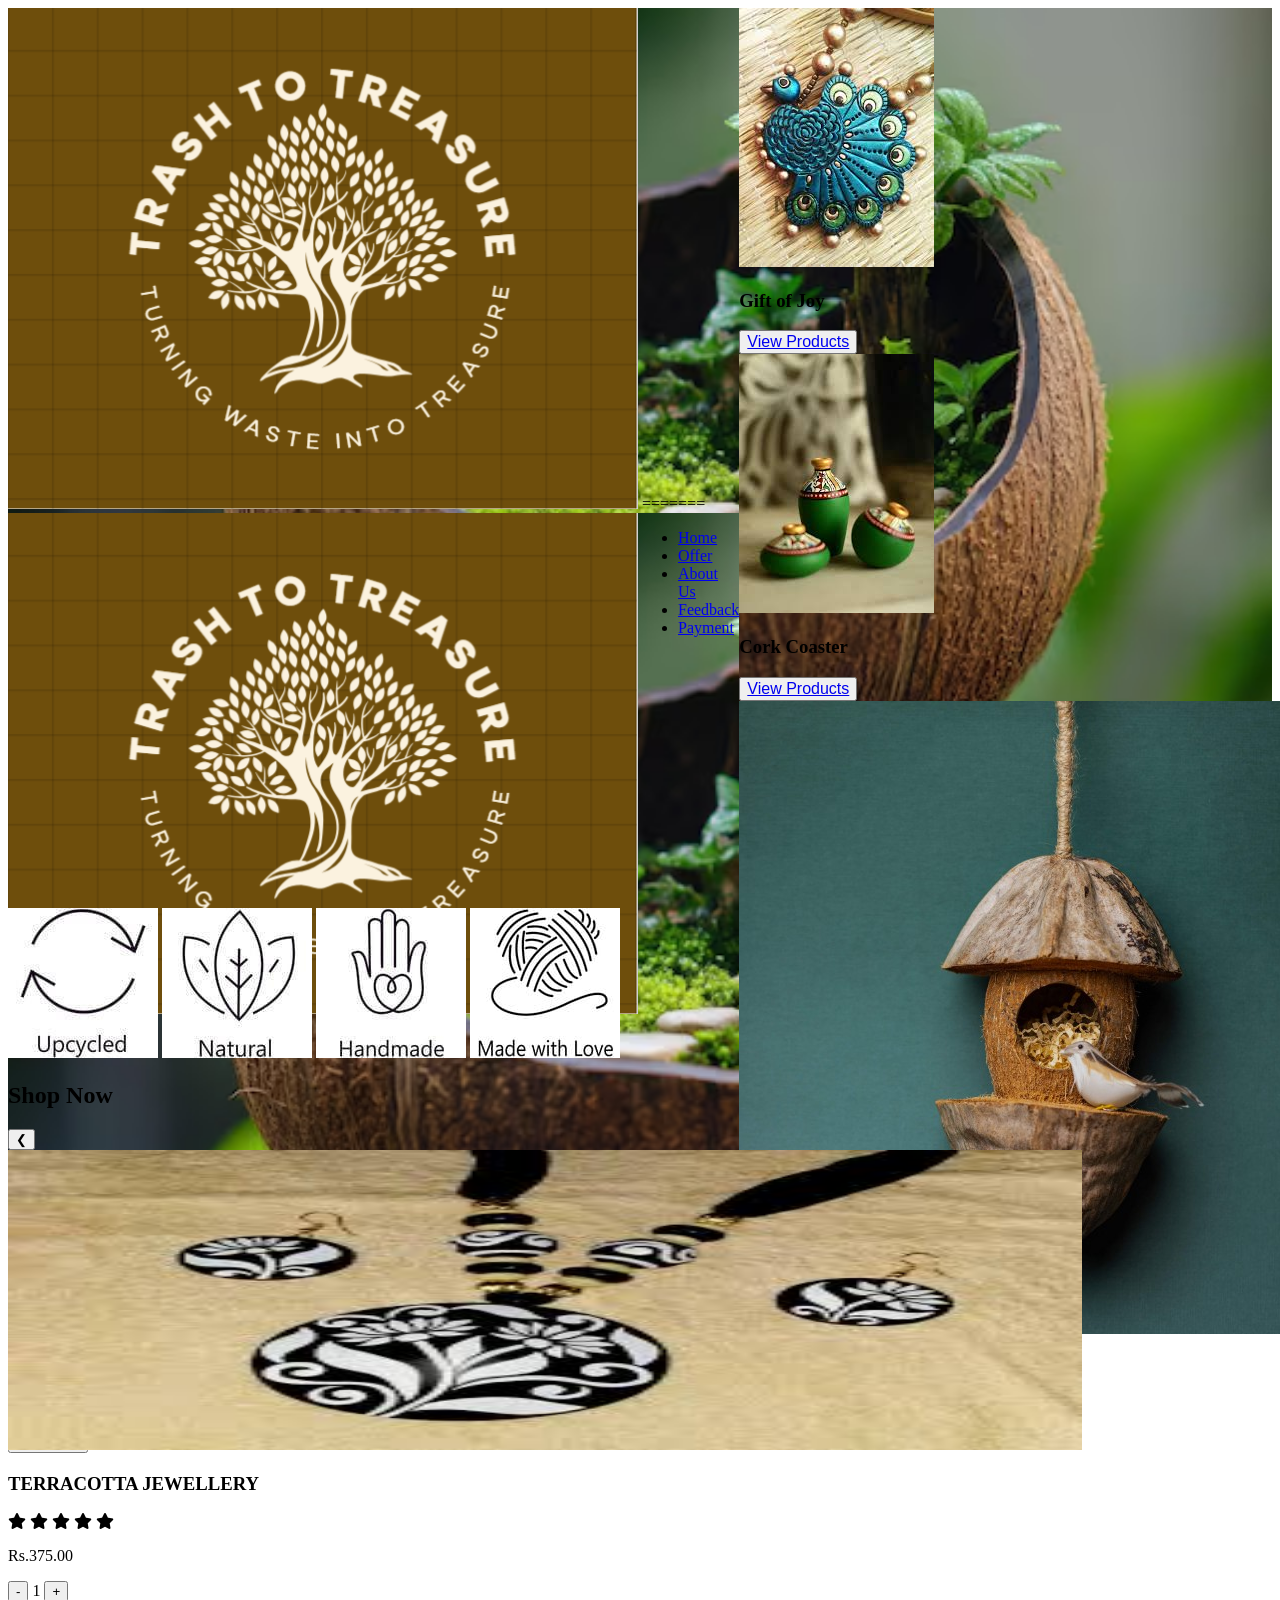
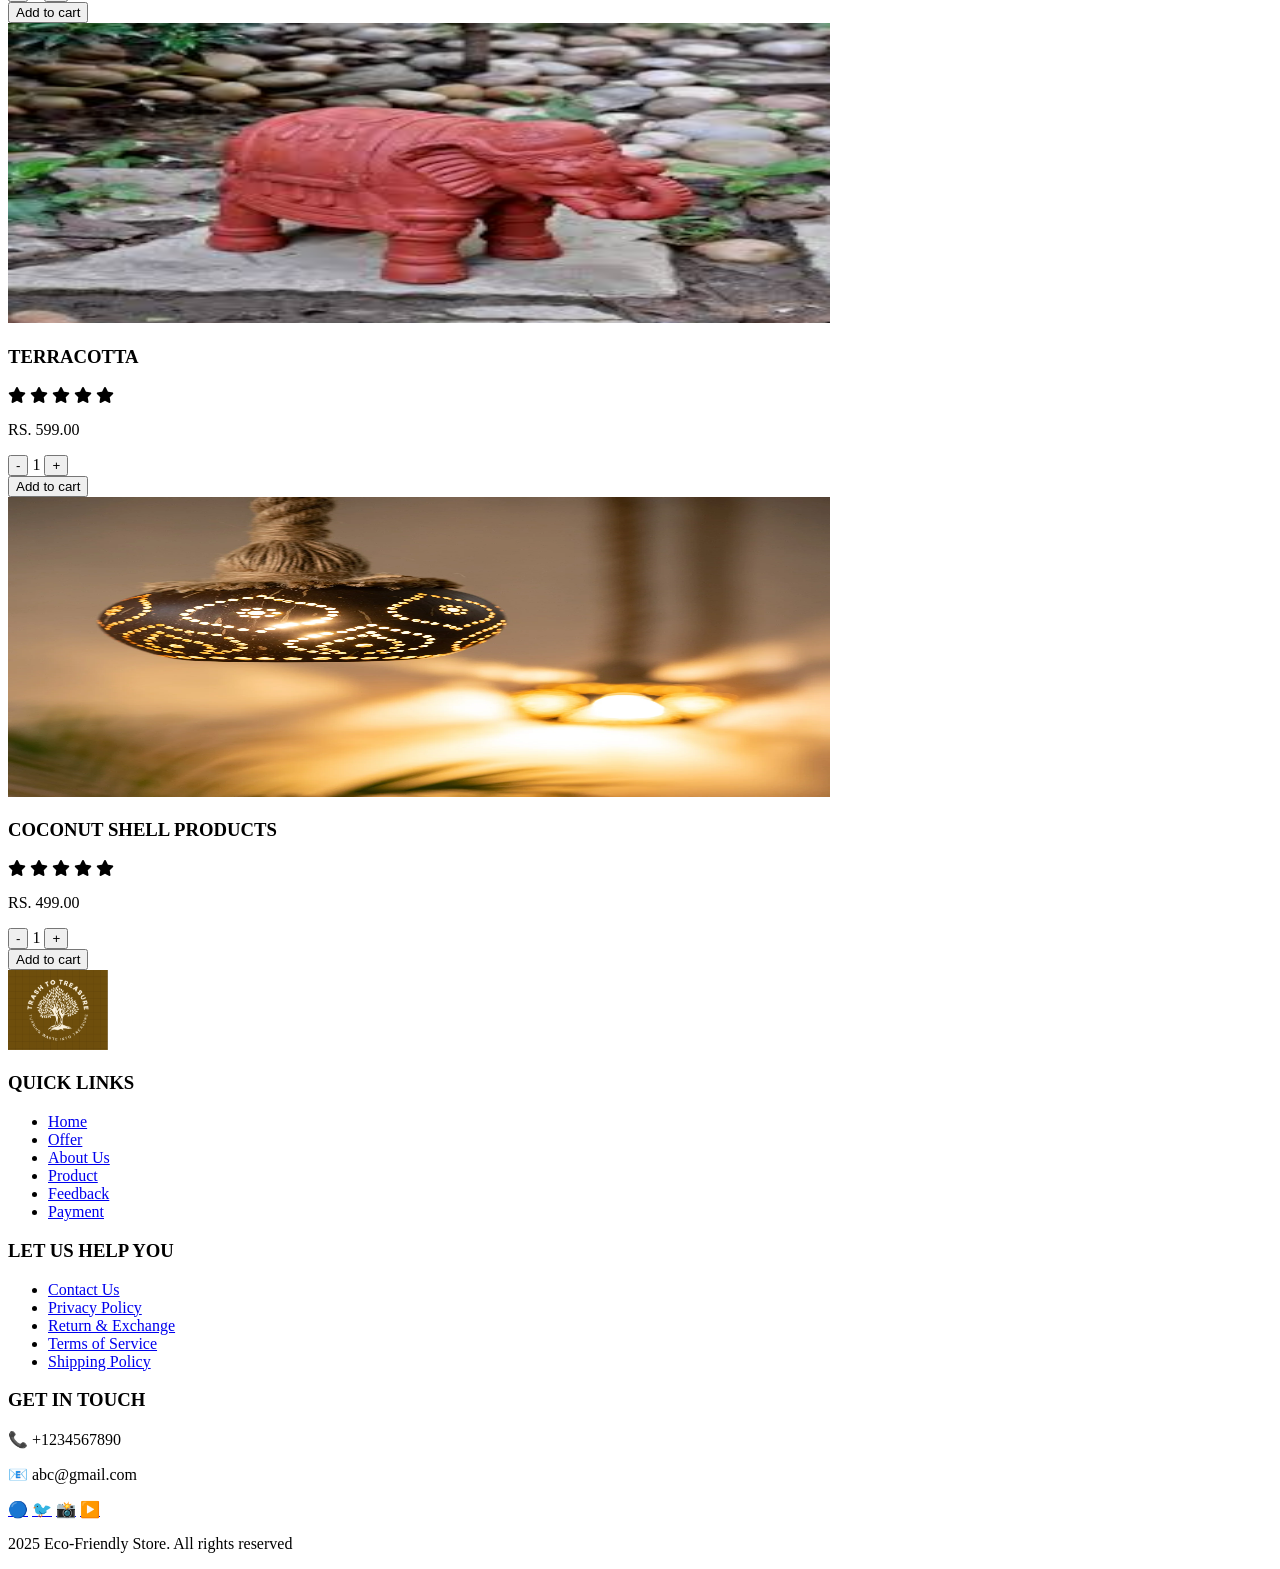
==== commit c2420924: "Fixed merge conflicts" ====
--- a/index.html
+++ b/index.html
@@ -1,9 +1,6 @@
 <!DOCTYPE html>
 <html lang="en">
-<<<<<<< HEAD
-
-=======
->>>>>>> ffe47d5c95265ccd52b4753261397246e9317af0
+
 <head>
     <meta charset="UTF-8">
     <meta name="viewport" content="width=device-width, initial-scale=1.0">
@@ -11,80 +8,79 @@
     <title>Sustainable Website</title>
     <link rel="stylesheet" href="style.css">
 </head>
-<<<<<<< HEAD
 
 <body>
     <div class="cont">
         <nav>
             <div class="col-1"><a href="index.html">
                     <img src="img/logo.png"></a>
-=======
-<body>
-    <div class="cont">
-        <nav>
-            <div class="col-1">
-                <img src="img/logo.png">
->>>>>>> ffe47d5c95265ccd52b4753261397246e9317af0
-            </div>
-            <div class="col-2">
-                <ul>
-                    <li><a href="index.html">Home</a></li>
-                    <li><a href="offer2.html">Offer</a></li>
-                    <li><a href="abouteco.html">About Us</a></li>
-<<<<<<< HEAD
-                    <!-- <li><a href="Coconut_shell.html">Product</a></li> -->
-                    <li><a href="feedback.html">Feedback</a></li>
-                    <li><a href="payment.html">Payment</a></li>
-                </ul>
-            </div>
-            <!-- <div class="col-3">
+                =======
+
+                <body>
+                    <div class="cont">
+                        <nav>
+                            <div class="col-1">
+                                <img src="img/logo.png">
+
+                            </div>
+                            <div class="col-2">
+                                <ul>
+                                    <li><a href="index.html">Home</a></li>
+                                    <li><a href="offer2.html">Offer</a></li>
+                                    <li><a href="abouteco.html">About Us</a></li>
+
+                                    <li><a href="feedback.html">Feedback</a></li>
+                                    <li><a href="payment.html">Payment</a></li>
+                                </ul>
+                            </div>
+                            <!-- <div class="col-3">
                 <i class="fa-solid fa-magnifying-glass" style="color: #ffffff;"></i>
                 <i class="fa-solid fa-bag-shopping" style="color: #ffffff;"></i>
                 <i class="fa-regular fa-user" style="color: #ffffff;"></i>
             </div> -->
-        </nav>
-    </div>
-    <div class="section">
-        <p class="text-bottom-left"></p>
-        <button class="mybutton"><a href="offer2.html"> Buy Now </a></button>
-    </div>
-    <div class="hero">
-    </div>
-    </div>
-
-    <div class="card-container">
-
-        <div class="card">
-            <img src="img/jewel (15).jfif">
-            <div class="overlay">
-
-                <h3>Gift of Joy</h3>
-                <button class="button"><a href="jewel.html">View Products</button></a>
-            </div>
-        </div>
-
-
-        <div class="card">
-            <img src="img/download (7).jfif">
-            <div class="overlay">
-                <h3>Cork Coaster</h3>
-                <button class="button">
-                    <a href="tarakota.html">View Products</a>
-                </button>
-            </div>
-        </div>
-
-
-        <div class="card">
-            <img src="img/hanging.jpg">
-            <div class="overlay">
-                <h3>Zero Waste Corporate Gifts</h3>
-                <button class="button">
-                    <a href="Coconut_shell.html">View Products</a>
-                </button>
-            </div>
-        </div>
-    </div>
+                        </nav>
+                    </div>
+                    <div class="section">
+                        <p class="text-bottom-left"></p>
+                        <button class="mybutton"><a href="offer2.html"> Buy Now </a></button>
+                    </div>
+                    <div class="hero">
+                    </div>
+            </div>
+
+            <div class="card-container">
+
+                <div class="card">
+                    <img src="img/jewel (15).jfif">
+                    <div class="overlay">
+
+                        <h3>Gift of Joy</h3>
+                        <button class="button"><a href="jewel.html">View Products</button></a>
+                    </div>
+                </div>
+
+
+                <div class="card">
+                    <img src="img/download (7).jfif">
+                    <div class="overlay">
+                        <h3>Cork Coaster</h3>
+                        <button class="button">
+                            <a href="tarakota.html">View Products</a>
+                        </button>
+                    </div>
+                </div>
+
+
+                <div class="card">
+                    <img src="img/hanging.jpg">
+                    <div class="overlay">
+                        <h3>Zero Waste Corporate Gifts</h3>
+                        <button class="button">
+                            <a href="Coconut_shell.html">View Products</a>
+                        </button>
+                    </div>
+                </div>
+            </div>
     </div>
     <div class="row2">
         <img src="img\1.jpg">
@@ -168,14 +164,12 @@
                     <li><a href="index.html">Home</a></li>
                     <li><a href="offer2.html">Offer</a></li>
                     <li><a href="abouteco.html">About Us</a></li>
-=======
->>>>>>> ffe47d5c95265ccd52b4753261397246e9317af0
+
                     <li><a href="Coconut_shell.html">Product</a></li>
                     <li><a href="feedback.html">Feedback</a></li>
                     <li><a href="payment.html">Payment</a></li>
                 </ul>
             </div>
-<<<<<<< HEAD
             <div class="footer-column">
                 <h3>LET US HELP YOU</h3>
                 <ul>
@@ -204,194 +198,8 @@
         <p> 2025 Eco-Friendly Store. All rights reserved</p>
     </footer>
 
-    <!--<footer>
-=======
-            <div class="col-3">
-                <i class="fa-solid fa-magnifying-glass" style="color: #ffffff;"></i>
-                <i class="fa-solid fa-bag-shopping" style="color: #ffffff;"></i>
-                <i class="fa-regular fa-user" style="color: #ffffff;"></i>
-            </div>
-        </nav>
-    </div>
-        <div class="section">
-            <p class="text-bottom-left">GOOD FOOD DESERVE A BETTER PLATTER SET!</p>
-            <button> Buy Now </button>
-        </div>
-        <div class="hero">
-        </div>
-    </div>
-
-    <div class="card-container">
-    
-        <div class="card">
-            <img src="img/gift of joy.png">
-            <div class="overlay">
-                <p>Perfect for Parties!</p>
-                <h3>Gift of Joy</h3>
-                <button class="button">View Products</button>
-            </div>
-        </div>
-
-        
-        <div class="card">
-            <img src="img/img2.jpg">
-            <div class="overlay">
-                <h3>Cork Coasters</h3>
-                <button class="button">View Products</button>
-            </div>
-        </div>
-
-        
-        <div class="card">
-            <img src="img/img3.webp">
-            <div class="overlay">
-                <h3>Zero Waste Corporate Gifts</h3>
-                <button class="button">View Products</button>
-            </div>
-        </div>
-    </div>
-</div>
-<div class="row2">
-  <img src="img\1.jpg">
-  <img src="img\2.jpg">
-  <img src="img\3.jpg">
-  <img src="img\4.jpg">
-</div>
-
-<section class="shop-now">
-    <h2>Shop Now</h2>
-    <div class="product-slider">
-        <button class="prev">&#10094;</button>
-            <div class="product-container">
-
-        <div class="product">
-            <img src="img\Kavi-Grey-Goose-Glasses-.jpg" height="300px" width="85%">
-            <h3>KAVI CORONA GLASS(SET OF TWO) </h3>
-            <p class ="rating"><span class="fa fa-star checked"></span>
-                               <span class="fa fa-star checked"></span> 
-                               <span class="fa fa-star checked"></span>
-                               <span class="fa fa-star checked"></span>
-                               <span class="fa fa-star checked"></span><Span>5 REVIEW color:black</Span>
-            </p>
-            <p class ="price">Rs.375.00</p>
-            <div class=" quantity">
-                <button class="minus">-</button>
-                        <span>1</span>
-                        <button class="plus">+</button>
-            </div>
-            <button class="add-to-cart">Add to cart</button>
-        </div>
-
-        <div class="product">
-            <img src="img\kavi grey.jpg" height="300px" width="65%">
-            <h3>KAVI BOMBAY SAPPHIRE GLASSES (SET OF FOUR)</h3>
-            <p class="rating"><span class="fa fa-star checked"></span>
-                <span class="fa fa-star checked"></span> 
-                <span class="fa fa-star checked"></span>
-                <span class="fa fa-star checked"></span>
-                <span class="fa fa-star checked"></span></p>
-            <p class="price">RS. 599.00</p>
-            <div class="quantity">
-                <button class="minus">-</button>
-                <span>1</span>
-                <button class="plus">+</button>
-            </div>
-            <button class="add-to-cart">Add to cart</button>
-        </div>
-
-        <div class="product">
-            <img src="img/Kavi-Jack.jpg" height="300px" width="65%">
-            <h3>KAVI BOMBAY SAPPHIRE GLASSES (SET OF TWO)</h3>
-            <p class="rating"><span class="fa fa-star checked"></span>
-                <span class="fa fa-star checked"></span> 
-                <span class="fa fa-star checked"></span>
-                <span class="fa fa-star checked"></span>
-                <span class="fa fa-star checked"></span></p>
-            <p class="price">RS. 499.00</p>
-            <div class="quantity">
-                <button class="minus">-</button>
-                <span>1</span>
-                <button class="plus">+</button>
-            </div>
-            <button class="add-to-cart">Add to cart</button>
-        </div>
-    </div>
-</div>
-    
-
-    <div class="footer-container">
-        <div class="footer-column">
-            <img src="img/logo.png"  width="100">
-            
-        </div>
-        <div class="footer-column">
-            <h3>QUICK LINKS</h3>
-            <ul>
-                <li><a href="index.html">Home</a></li>
-                <li><a href="offer2.html">Offer</a></li>
-                <li><a href="abouteco.html">About Us</a></li>
-                <li><a href="Coconut_shell.html">Product</a></li>
-                <li><a href="feedback.html">Feedback</a></li>
-                <li><a href="payment.html">Payment</a></li>
-            </ul>
-        </div>
-        <div class="footer-column">
-            <h3>LET US HELP YOU</h3>
-            <ul>
-                <li><a href="#">Contact Us</a></li>
-                <li><a href="#">Privacy Policy</a></li>
-                <li><a href="#">Return & Exchange</a></li>
-                <li><a href="#">Terms of Service</a></li>
-                <li><a href="#">Shipping Policy</a></li>
-            </ul>
-        </div>
-        <div class="footer-column">
-            <h3>GET IN TOUCH</h3>
-            <p>📞 +91-8146793738</p>
-            <p>📧 ktarundeep24@gmail.com</p>
-            <div class="social-icons">
-                <a href="#">🔵</a>
-                <a href="#">🐦</a>
-                <a href="#">📸</a>
-                <a href="#">▶️</a>
-            </div>
-        </div>
-    </div>
-   
-<footer>
-    <p> 2025 Eco-Friendly Store. All rights reserved</p>
-</footer>
-
-<!--<footer>
->>>>>>> ffe47d5c95265ccd52b4753261397246e9317af0
-<div class ="image">
-    <img src="img/logo.png" >
-</div>
-<div class="col-4">
-    <h5> LET US HELP YOU</h5>
-    <ul>
-    <li><a href="#">CONTACT US</a></li>
-    <li><a href="#">PRIVACY POLICY</a></li>
-    <li><a href="#">RETURN, REFUND, EXCHANGE</a></li>
-    <li><a href="#">TERMS OF SERCIVES</a></li>
-    <li><a href="#">SHIPPING POLICY</a></li>
-    </ul>
-</div>
-    <div class="col-5">
-    <h5>QUCIK LINKS</h5>
-    <ul>
-    <li><a href="#">ABOUT US</a></li>
-    <li><a href="#">FAQ</a></li>
-    <li><a href="#">RECOGNITIONS</a></li>
-    <li><a href="#">TERMS OF SERCIVES</a></li>
-    <li><a href="#">REFUND POLICY</a></li>
-    <li><a href="#">AFFILITAES</a></li>
-    </ul>
-</div>
-</footer>-->
+
 </body>
-<<<<<<< HEAD
-
-=======
->>>>>>> ffe47d5c95265ccd52b4753261397246e9317af0
+
+
 </html>
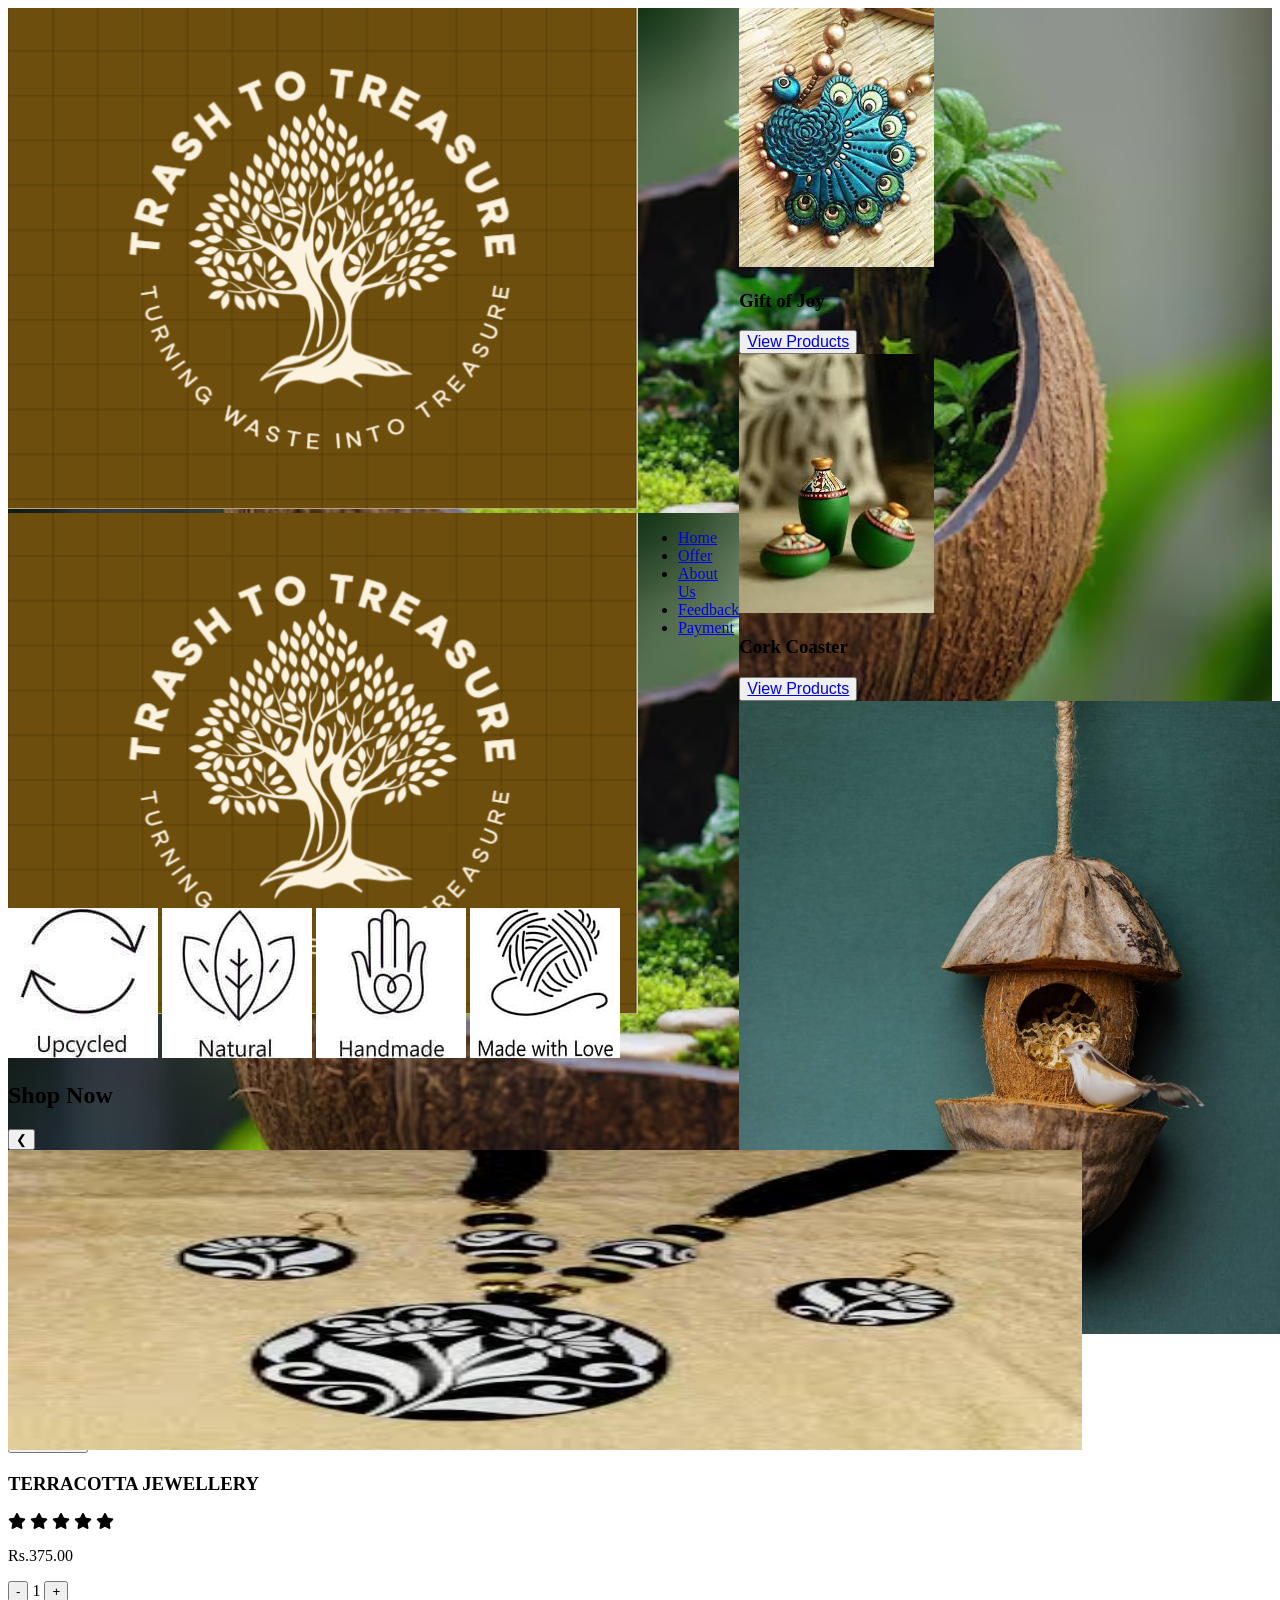
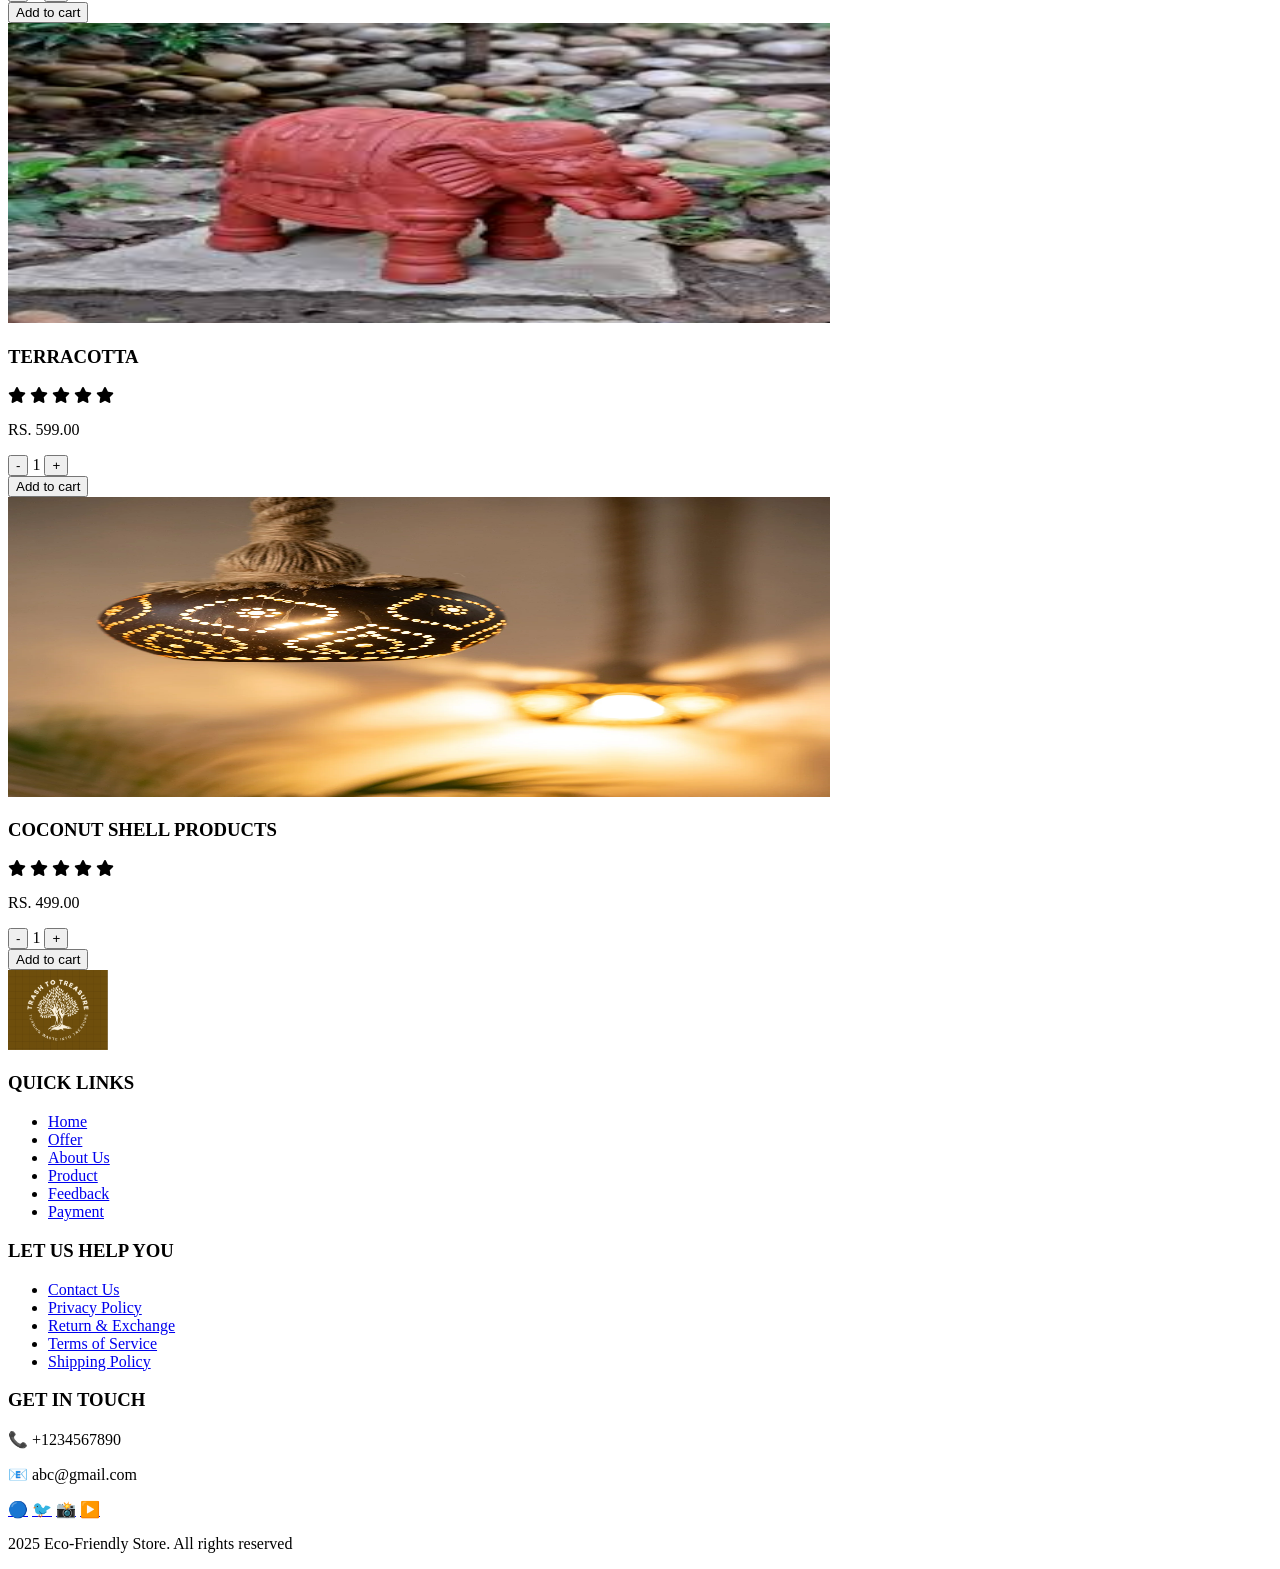
==== commit 26e3a686: "changes" ====
--- a/index.html
+++ b/index.html
@@ -14,7 +14,7 @@
         <nav>
             <div class="col-1"><a href="index.html">
                     <img src="img/logo.png"></a>
-                =======
+
 
                 <body>
                     <div class="cont">
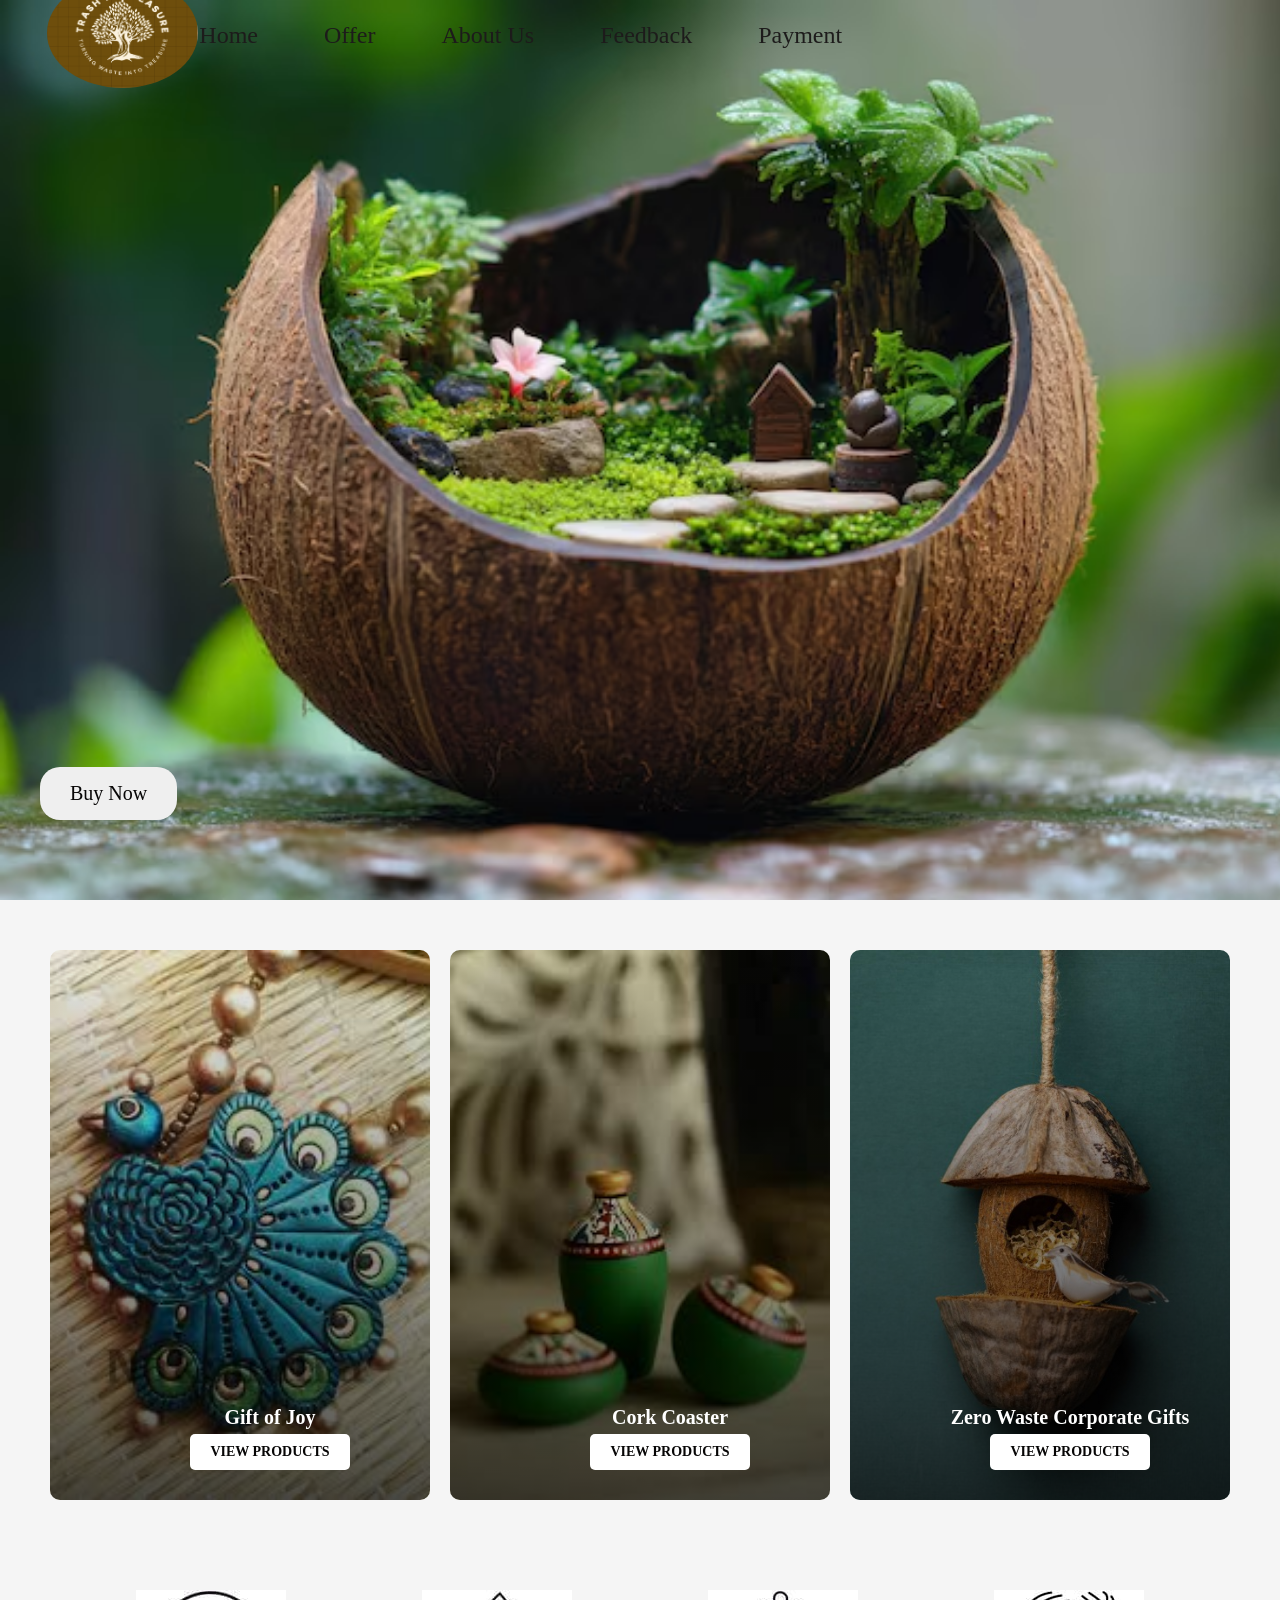
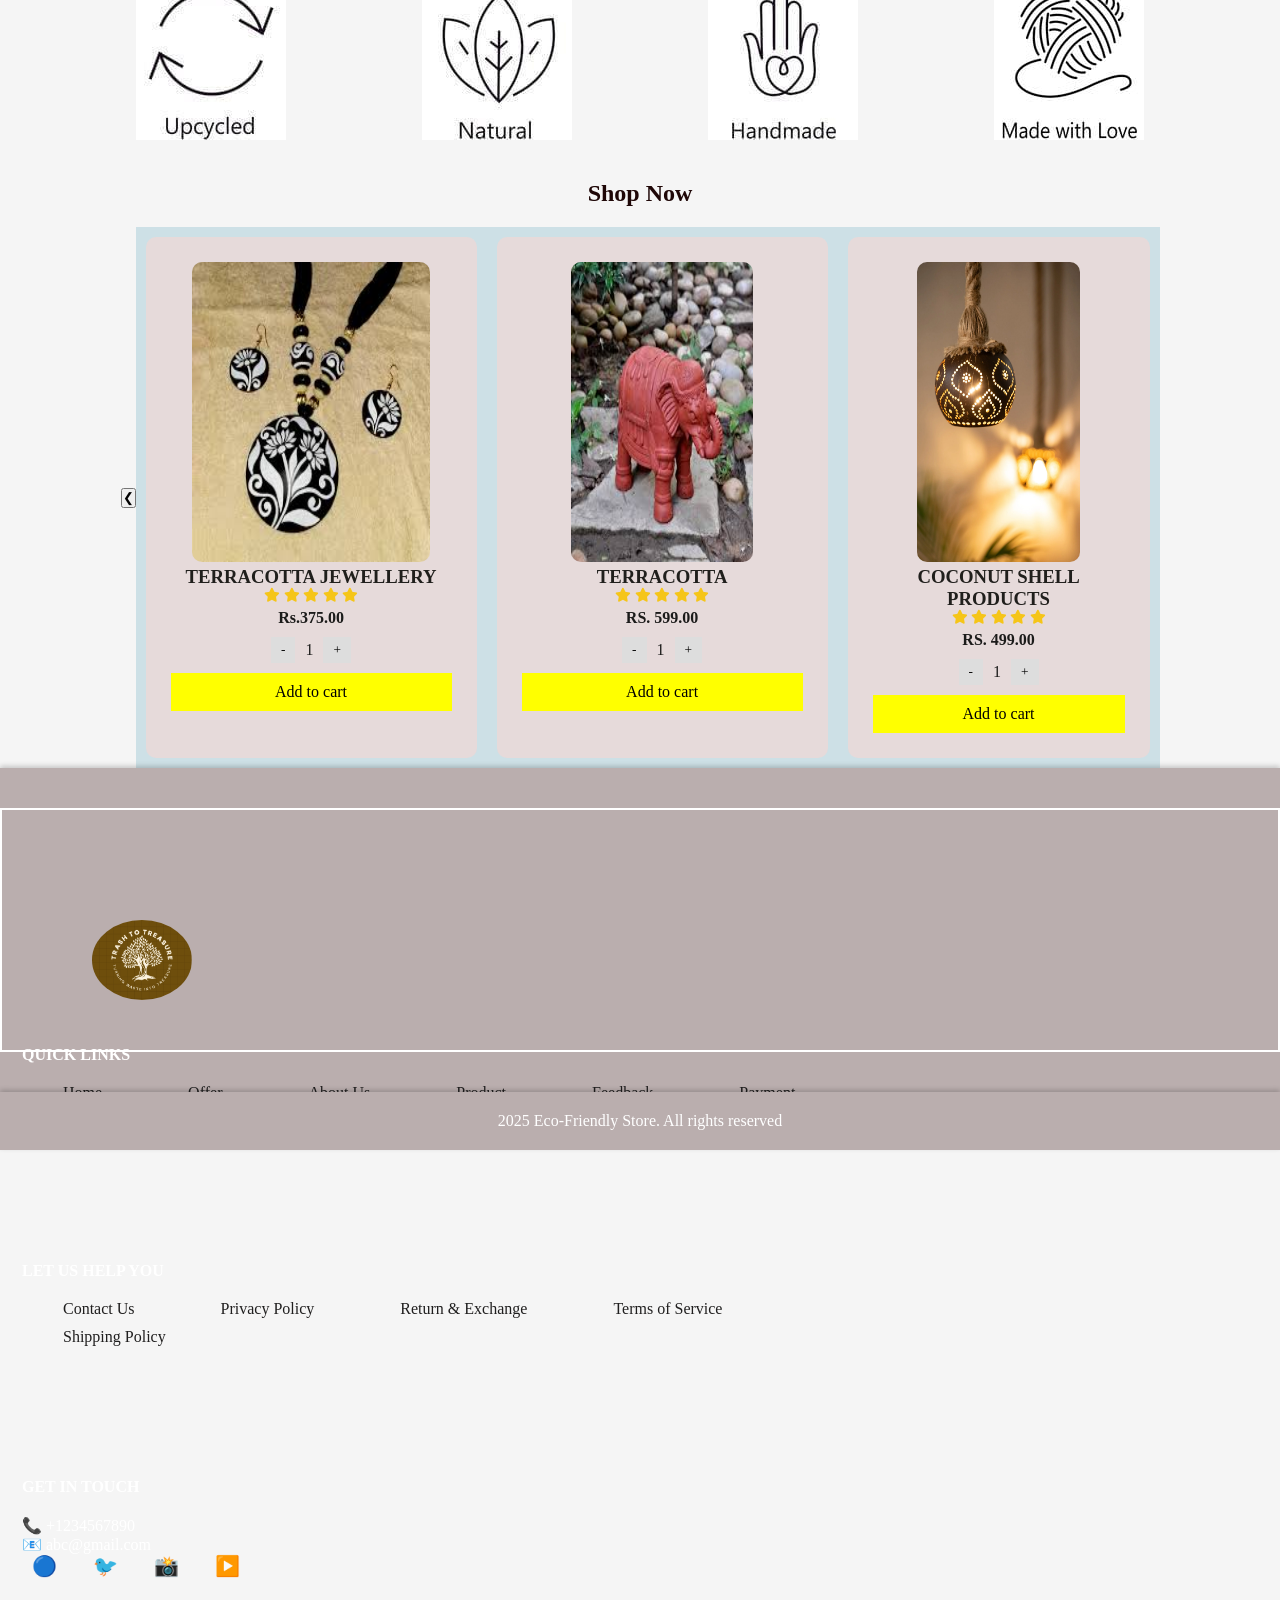
==== commit 2178cfc6: "changes" ====
--- a/index.html
+++ b/index.html
@@ -12,75 +12,70 @@
 <body>
     <div class="cont">
         <nav>
-            <div class="col-1"><a href="index.html">
-                    <img src="img/logo.png"></a>
-
-
-                <body>
-                    <div class="cont">
-                        <nav>
-                            <div class="col-1">
-                                <img src="img/logo.png">
-
-                            </div>
-                            <div class="col-2">
-                                <ul>
-                                    <li><a href="index.html">Home</a></li>
-                                    <li><a href="offer2.html">Offer</a></li>
-                                    <li><a href="abouteco.html">About Us</a></li>
-
-                                    <li><a href="feedback.html">Feedback</a></li>
-                                    <li><a href="payment.html">Payment</a></li>
-                                </ul>
-                            </div>
-                            <!-- <div class="col-3">
+            <div class="col-1">
+                <a href="index.html">
+                    <img src="img/logo.png">
+                </a>
+            </div>
+            <div class="col-2">
+                <ul>
+                    <li><a href="index.html">Home</a></li>
+                    <li><a href="offer2.html">Offer</a></li>
+                    <li><a href="abouteco.html">About Us</a></li>
+
+                    <li><a href="feedback.html">Feedback</a></li>
+                    <li><a href="payment.html">Payment</a></li>
+                </ul>
+            </div>
+            <!-- <div class="col-3">
                 <i class="fa-solid fa-magnifying-glass" style="color: #ffffff;"></i>
                 <i class="fa-solid fa-bag-shopping" style="color: #ffffff;"></i>
                 <i class="fa-regular fa-user" style="color: #ffffff;"></i>
             </div> -->
-                        </nav>
-                    </div>
-                    <div class="section">
-                        <p class="text-bottom-left"></p>
-                        <button class="mybutton"><a href="offer2.html"> Buy Now </a></button>
-                    </div>
-                    <div class="hero">
-                    </div>
-            </div>
-
-            <div class="card-container">
-
-                <div class="card">
-                    <img src="img/jewel (15).jfif">
-                    <div class="overlay">
-
-                        <h3>Gift of Joy</h3>
-                        <button class="button"><a href="jewel.html">View Products</button></a>
-                    </div>
-                </div>
-
-
-                <div class="card">
-                    <img src="img/download (7).jfif">
-                    <div class="overlay">
-                        <h3>Cork Coaster</h3>
-                        <button class="button">
-                            <a href="tarakota.html">View Products</a>
-                        </button>
-                    </div>
-                </div>
-
-
-                <div class="card">
-                    <img src="img/hanging.jpg">
-                    <div class="overlay">
-                        <h3>Zero Waste Corporate Gifts</h3>
-                        <button class="button">
-                            <a href="Coconut_shell.html">View Products</a>
-                        </button>
-                    </div>
-                </div>
-            </div>
+        </nav>
+    </div>
+    <div class="section">
+        <p class="text-bottom-left"></p>
+        <button class="mybutton"><a href="offer2.html"> Buy Now </a></button>
+    </div>
+    <div class="hero">
+    </div>
+    </div>
+
+    <div class="card-container">
+
+        <div class="card">
+            <img src="img/jewel (15).jfif">
+            <div class="overlay">
+
+                <h3>Gift of Joy</h3>
+                <button class="button">
+                    <a href="jewel.html">View Products</button></a>
+            </div>
+        </div>
+
+
+        <div class="card">
+            <img src="img/download (7).jfif">
+            <div class="overlay">
+                <h3>Cork Coaster</h3>
+                <button class="button">
+                    <a href="tarakota.html">View Products</a>
+                </button>
+            </div>
+        </div>
+
+
+        <div class="card">
+            <img src="img/hanging.jpg">
+            <div class="overlay">
+                <h3>Zero Waste Corporate Gifts</h3>
+                <button class="button">
+                    <a href="Coconut_shell.html">View Products</a>
+                </button>
+            </div>
+        </div>
+    </div>
     </div>
     <div class="row2">
         <img src="img\1.jpg">
--- a/style.css
+++ b/style.css
@@ -1,630 +1,530 @@
-<<<<<<< HEAD
-* {
-    margin: 0px;
-    padding: 0px;
-    font-family: MV Boli;
-}
-
-.cont {
-    background-image: url(img/whimsical-miniature.avif);
-    background-size: cover;
-    width: 100%;
-    height: 900px;
-    background-repeat: no-repeat;
-
-
-}
-
-.cont a {
-    font-size: medium;
-}
-
-nav {
-    height: 70px;
-    width: 100%;
-    display: flex;
-    justify-content: flex-start;
-=======
-*{
-    margin:0px;
-    padding:0px;
-    font-family:MV Boli;
-}
-.cont{
-    background-image:url(img/Old_monk.jpg);
-    background-size:cover;
-    width: 100%;
-    height: 900px;
-    background-repeat: no-repeat;
-    
-    
-}
-
-.cont a{
-    font-size: medium;
-}
-
-nav{
-    height: 70px;
-    width: 100%;
-    display: flex;
-    justify-content:flex-start;
->>>>>>> ffe47d5c95265ccd52b4753261397246e9317af0
-    align-items: center;
-    background-color: rgba(0, 255, 255, 0);
-    color: black;
-    border-bottom: 1px #d8edf3;
-}
-<<<<<<< HEAD
-
-=======
->>>>>>> ffe47d5c95265ccd52b4753261397246e9317af0
-.section {
-    position: absolute;
-    bottom: 70px;
-    left: 10px;
-    height: 150px;
-    width: 100%;
-    /*border: 2px solid red;*/
-    color: #000000;
-<<<<<<< HEAD
-}
-
-.section p {
-=======
-} 
-
-.section p{
->>>>>>> ffe47d5c95265ccd52b4753261397246e9317af0
-    position: absolute;
-    bottom: 100px;
-    left: 10px;
-    font-size: 20px;
-<<<<<<< HEAD
-}
-
-.section button {
-    text-decoration-line: none;
-=======
-} 
-.section button{
->>>>>>> ffe47d5c95265ccd52b4753261397246e9317af0
-    position: absolute;
-    bottom: 10px;
-    left: 30px;
-    font-size: 20px;
-    padding: 15px 30px;
-    border-radius: 0px;
-    border: none;
-}
-<<<<<<< HEAD
-
-&:hover {
-    background-color: #1d1b1b94;
-    color: #ffffff;
-}
-
-
-.col-1 img {
-    margin: 19px;
-=======
-&:hover{
-        background-color: #1d1b1b94;
-        color: #ffffff;
-    }
-
-
-.col-1 img{
-    margin: 19%;
->>>>>>> ffe47d5c95265ccd52b4753261397246e9317af0
-    padding: 15px;
-    height: 110px;
-    width: 90%;
-    border-radius: 50%;
-<<<<<<< HEAD
-    opacity: 5px;
-
-
-}
-
-ul li {
-=======
-
-    
-}
-
-ul li{
->>>>>>> ffe47d5c95265ccd52b4753261397246e9317af0
-    display: inline-block;
-
-}
-
-<<<<<<< HEAD
-ul li a {
-    text-decoration: none;
-    color: #e1d5d5;
-=======
-ul li a{
-    text-decoration: none;
-    color: #1d1b1b;
->>>>>>> ffe47d5c95265ccd52b4753261397246e9317af0
-    padding: 2px 40px;
-    border: 1px solid transparent;
-    transition: 0.5 ease;
-    font-size: x-large;
-}
-<<<<<<< HEAD
-
-ul li a:hover {
-    background-color: #1d1b1b94;
-    color: #ffffff;
-}
-
-ul li.active a {
-=======
-ul li a:hover{
-    background-color: #1d1b1b94;
-        color: #ffffff;
-}
-ul li.active a{
->>>>>>> ffe47d5c95265ccd52b4753261397246e9317af0
-    background-color: #fff;
-    color: #0000;
-
-}
-<<<<<<< HEAD
-
-.col-2 ul a {
-    font-size: x-large;
-    margin: 10px;
-    padding: 20px;
-
-}
-
-.col-3 {
-=======
-.col-2 a{
-    font-size:x-large;
-}
-
-.col-3{
->>>>>>> ffe47d5c95265ccd52b4753261397246e9317af0
-    position: absolute;
-    right: 15px;
-}
-
-<<<<<<< HEAD
-.col-3 i {
-    font-size: 25px;
-    margin: 10px 20px;
-}
-
-.card-container {
-    display: flex;
-
-    justify-content: space-around;
-=======
-.col-3 i{
-    font-size:25px;
-    margin: 10px 20px;
-}
-.card-container {
-    display: flex;
-
-    justify-content:space-around;
->>>>>>> ffe47d5c95265ccd52b4753261397246e9317af0
-
-    gap: 20px;
-    padding: 50px;
-}
-
-.card {
-    position: relative;
-    width: 450px;
-    height: 550px;
-    overflow: hidden;
-    border-radius: 10px;
-}
-
-.card img {
-    width: 100%;
-    height: 100%;
-    object-fit: cover;
-    transition: 0.3s ease;
-}
-
-.overlay {
-    position: absolute;
-    bottom: 0;
-    width: 100%;
-    height: 100%;
-    background: linear-gradient(to top, rgba(0, 0, 0, 0.7), transparent);
-    display: flex;
-    flex-direction: column;
-    justify-content: flex-end;
-    align-items: center;
-    color: white;
-    padding: 30px;
-}
-
-.overlay h3 {
-    font-size: 20px;
-    margin-bottom: 5px;
-}
-
-.overlay p {
-    font-size: 14px;
-    margin-bottom: 15px;
-}
-
-<<<<<<< HEAD
-.section .mybutton {
-    border: #1b1919;
-    border-radius: 20px;
-}
-
-.mybutton a:hover {
-    color: rgb(122, 113, 113);
-}
-
-a {
-    text-decoration: solid;
-
-
-    color: rgb(7, 6, 6);
-}
-
-.button {
-    padding: 10px 20px;
-    background: rgb(243, 236, 236);
-=======
-.button {
-    padding: 10px 20px;
-    background: white;
->>>>>>> ffe47d5c95265ccd52b4753261397246e9317af0
-    color: black;
-    border: none;
-    font-size: 14px;
-    text-transform: uppercase;
-<<<<<<< HEAD
-
-=======
->>>>>>> ffe47d5c95265ccd52b4753261397246e9317af0
-    font-weight: bold;
-    cursor: pointer;
-    border-radius: 5px;
-    transition: 0.3s ease;
-}
-
-.button:hover {
-    background: black;
-    color: white;
-}
-<<<<<<< HEAD
-
-.row2 {
-=======
-.row2{
->>>>>>> ffe47d5c95265ccd52b4753261397246e9317af0
-    padding: 30px 0px;
-    display: flex;
-    justify-content: space-evenly;
-    align-items: center;
-    margin: 10px 0px;
-}
-
-.shop-now h2 {
-<<<<<<< HEAD
-    font-size: x-large;
-    margin-bottom: 20px;
-    text-align: center;
-    color: #1f0707;
-
-}
-
-=======
-    font-size:x-large;
-    margin-bottom: 20px;
-    text-align: center;
-    
-}
->>>>>>> ffe47d5c95265ccd52b4753261397246e9317af0
-.product-slider {
-    display: flex;
-    align-items: center;
-    justify-content: center;
-    position: relative;
-    max-width: 100%;
-}
-<<<<<<< HEAD
-
-=======
->>>>>>> ffe47d5c95265ccd52b4753261397246e9317af0
-.product-container {
-    display: flex;
-    overflow: hidden;
-    width: 80%;
-    justify-content: center;
-<<<<<<< HEAD
-    background-color: #cde0e6;
-
-}
-
-.product {
-    background: rgb(126, 95, 95);
-=======
-    background-color: #d8edf3;
-
-}
-.product {
-    background: white;
->>>>>>> ffe47d5c95265ccd52b4753261397246e9317af0
-    margin: 10px;
-    padding: 25px;
-    border-radius: 10px;
-    text-align: center;
-    min-width: 250px;
-    transition: 0.5s;
-<<<<<<< HEAD
-    background-color: #e7dadaf3;
-
-}
-
-.product img {
-
-    border-radius: 10px;
-}
-
-.product h3 {
-    color: #201f1c;
-}
-
-=======
-    background-color: #f0f0f0f3;
-
-}
-.product img {
-    
-    border-radius: 10px;
-}
->>>>>>> ffe47d5c95265ccd52b4753261397246e9317af0
-.rating {
-    color: #f5c518;
-    font-size: 14px;
-}
-<<<<<<< HEAD
-
-=======
->>>>>>> ffe47d5c95265ccd52b4753261397246e9317af0
-.price {
-    font-size: 16px;
-    font-weight: bold;
-    margin: 5px 0;
-}
-<<<<<<< HEAD
-
-.price {
-    color: #1b1b1a;
-}
-
-=======
->>>>>>> ffe47d5c95265ccd52b4753261397246e9317af0
-.quantity {
-    display: flex;
-    align-items: center;
-    justify-content: center;
-    margin: 10px 0;
-}
-<<<<<<< HEAD
-
-.quantity button {
-    background-color: #ad9b9b;
-=======
-.quantity button {
-    background-color: #ddd;
->>>>>>> ffe47d5c95265ccd52b4753261397246e9317af0
-    border: none;
-    padding: 5px 10px;
-    cursor: pointer;
-}
-<<<<<<< HEAD
-
-.quantity span {
-    padding: 0 10px;
-    font-size: 16px;
-    color: #1b1b1a;
-}
-
-=======
-.quantity span {
-    padding: 0 10px;
-    font-size: 16px;
-}
->>>>>>> ffe47d5c95265ccd52b4753261397246e9317af0
-.add-to-cart {
-    background-color: yellow;
-    border: none;
-    padding: 10px;
-    font-size: 16px;
-    cursor: pointer;
-    width: 100%;
-}
-<<<<<<< HEAD
-
-=======
->>>>>>> ffe47d5c95265ccd52b4753261397246e9317af0
-.prev .next {
-    background-color: black;
-    color: white;
-    border: none;
-    padding: 10px;
-    font-size: 20px;
-    cursor: pointer;
-    border-radius: 50%;
-    position: absolute;
-}
-<<<<<<< HEAD
-
-=======
->>>>>>> ffe47d5c95265ccd52b4753261397246e9317af0
-.prev {
-    left: 0;
-}
-
-.next {
-    right: 0;
-}
-<<<<<<< HEAD
-
-=======
->>>>>>> ffe47d5c95265ccd52b4753261397246e9317af0
-body {
-    font-family: 'Poppins', sans-serif;
-    margin: 0;
-    padding: 0;
-    background: #f5f5f5;
-}
-
-<<<<<<< HEAD
-.footer-column {
-    flex: 1;
-    min-width: 200px;
-    margin-bottom: 1rem;
-}
-
-.footer-column h3 {
-    font-size: 1.125rem;
-    font-weight: 600;
-    margin-bottom: 0.5rem;
-}
-
-.footer-column .underline {
-    width: 2.5rem;
-    height: 0.25rem;
-    background-color: #ec4899;
-    margin-bottom: 1rem;
-}
-
-.footer-column ul {
-    list-style: none;
-    padding: 0;
-}
-
-.footer-column ul li {
-    margin-bottom: 0.5rem;
-}
-
-.footer-column ul li a {
-    color: #090a0a;
-    text-decoration: none;
-    transition: color 0.3s;
-}
-
-.footer-column ul li a:hover {
-    color: white;
-}
-
-.social-icons {
-    display: flex;
-    gap: 1rem;
-}
-
-.social-icons a {
-    color: #9ca3af;
-    font-size: 1.25rem;
-    transition: color 0.3s;
-}
-
-.social-icons a:hover {
-    color: white;
-}
-
-
-
-
-
-
-
-
-/* footer style starts */
-footer {
-    text-align: center;
-    padding: 20px 0;
-    background: #baaeae;
-    color: white;
-    position: relative;
-    bottom: 0;
-    width: 100%;
-    box-shadow: 0 -2px 5px rgba(0, 0, 0, 0.2);
-}
-
-input {
-    color: black;
-=======
-.footer-container { 
-    justify-content: space-between;
-    flex-wrap: wrap;
-    width:auto;
-    height: 200px;
-    padding:20px;
-    border: 2px solid white;
-    margin: 20px auto;
-    
-}
-.footer-column {
-    flex: 1;
-    width: 900px;
-    height: 200px;
-    text-align: left;
-    /* border: 2px solid red; */
-
-
-}
-.footer-column img{
-    margin-left: 70px;
-    margin-top: 90px;
-    border-radius: 50%;
-    
-}
-.footer-column h3 {
-    font-weight: 600;
-    font-size: 16px;
-    margin-bottom: 20px;
-}
-
-.footer-column ul li {
-    margin-bottom: 10px;
-    color: #0f0f0f;
-}
-.footer-column ul li a {
-    text-decoration: none;
-    color: #201f1f;
-    font-size: medium;
-    margin-left: 0px;
-    /* border: 2px solid red; */
-    /* padding: 1px; */
-
-}
-.footer-column ul li a:hover {
-    color: #000;
-}
-.social-icons a {
-    margin: 0 10px;
-    color: #555;
-    font-size: 20px;
-    text-decoration: none;
-}
-.social-icons a:hover {
-    color: #000;
-}
-.footer-bottom {
-    margin-top: 40px;
-    font-size: 12px;
-    color: #555;
->>>>>>> ffe47d5c95265ccd52b4753261397246e9317af0
-}
-
-/*.image img{
+ * {
+     margin: 0px;
+     padding: 0px;
+     font-family: MV Boli;
+ }
+
+ .cont {
+     background-image: url(img/whimsical-miniature.avif);
+     background-size: cover;
+     width: 100%;
+     height: 900px;
+     background-repeat: no-repeat;
+ }
+
+
+
+
+
+ .cont a {
+     font-size: medium;
+ }
+
+ nav {
+     height: 70px;
+     width: 100%;
+     display: flex;
+     justify-content: flex-start;
+     align-items: center;
+     background-color: rgba(0, 255, 255, 0);
+     color: black;
+     border-bottom: 1px #d8edf3;
+ }
+
+ .section {
+     position: absolute;
+     bottom: 70px;
+     left: 10px;
+     height: 150px;
+     width: 100%;
+     /*border: 2px solid red;*/
+     color: #000000;
+
+ }
+
+ .section p {
+     position: absolute;
+     bottom: 100px;
+     left: 10px;
+     font-size: 20px;
+
+ }
+
+ .section button {
+     text-decoration-line: none;
+
+ }
+
+ .section button {
+     position: absolute;
+     bottom: 10px;
+     left: 30px;
+     font-size: 20px;
+     padding: 15px 30px;
+     border-radius: 0px;
+     border: none;
+ }
+
+ /* button :hover {
+     background-color: #1d1b1b94;
+     color: #ffffff;
+ } */
+
+
+ .col-1 img {
+     margin: 19px;
+ }
+
+
+ .col-1 img {
+     margin: 19%;
+     padding: 15px;
+     height: 110px;
+     width: 90%;
+     border-radius: 50%;
+     opacity: 5px;
+
+
+ }
+
+
+ ul li {
+     display: inline-block;
+
+ }
+
+ ul li a {
+     text-decoration: none;
+     color: #e1d5d5;
+ }
+
+ ul li a {
+     text-decoration: none;
+     color: #1d1b1b;
+     padding: 2px 40px;
+     border: 1px solid transparent;
+     transition: 0.5 ease;
+     font-size: x-large;
+ }
+
+ ul li a:hover {
+     background-color: #1d1b1b94;
+     color: #ffffff;
+ }
+
+ ul li a:hover {
+     background-color: #1d1b1b94;
+     color: #ffffff;
+ }
+
+ ul li.active a {
+     background-color: #fff;
+     color: #0000;
+
+ }
+
+ .col-2 ul a {
+     font-size: x-large;
+     margin: 10px;
+     padding: 20px;
+
+ }
+
+ .col-2 a {
+     font-size: x-large;
+ }
+
+ .col-3 {
+     position: absolute;
+     right: 15px;
+ }
+
+ /* .col-3 i {
+     font-size: 25px;
+     margin: 10px 20px;
+ }
+
+ .card-container {
+     display: flex;
+
+     justify-content: space-around;
+ } */
+
+ .col-3 i {
+     font-size: 25px;
+     margin: 10px 20px;
+ }
+
+ .card-container {
+     display: flex;
+
+     justify-content: space-around;
+     gap: 20px;
+     padding: 50px;
+ }
+
+ .card {
+     position: relative;
+     width: 450px;
+     height: 550px;
+     overflow: hidden;
+     border-radius: 10px;
+ }
+
+ .card img {
+     width: 100%;
+     height: 100%;
+     object-fit: cover;
+     transition: 0.3s ease;
+ }
+
+ .overlay {
+     position: absolute;
+     bottom: 0;
+     width: 100%;
+     height: 100%;
+     background: linear-gradient(to top, rgba(0, 0, 0, 0.7), transparent);
+     display: flex;
+     flex-direction: column;
+     justify-content: flex-end;
+     align-items: center;
+     color: white;
+     padding: 30px;
+ }
+
+ .overlay h3 {
+     font-size: 20px;
+     margin-bottom: 5px;
+ }
+
+ .overlay p {
+     font-size: 14px;
+     margin-bottom: 15px;
+ }
+
+ .section .mybutton {
+     border: #1b1919;
+     border-radius: 20px;
+ }
+
+ .mybutton a:hover {
+     color: rgb(122, 113, 113);
+ }
+
+ a {
+     text-decoration: solid;
+
+
+     color: rgb(7, 6, 6);
+ }
+
+ .button {
+     padding: 10px 20px;
+     background: rgb(243, 236, 236);
+ }
+
+ .button {
+     padding: 10px 20px;
+     background: white;
+     color: black;
+     border: none;
+     font-size: 14px;
+     text-transform: uppercase;
+     font-weight: bold;
+     cursor: pointer;
+     border-radius: 5px;
+     transition: 0.3s ease;
+ }
+
+ .button:hover {
+     background: black;
+     color: white;
+ }
+
+
+
+
+ .row2 {
+     padding: 30px 0px;
+     display: flex;
+     justify-content: space-evenly;
+     align-items: center;
+     margin: 10px 0px;
+ }
+
+ .shop-now h2 {
+     font-size: x-large;
+     margin-bottom: 20px;
+     text-align: center;
+     color: #1f0707;
+
+ }
+
+ .product-slider {
+     display: flex;
+     align-items: center;
+     justify-content: center;
+     position: relative;
+     max-width: 100%;
+ }
+
+ .product-container {
+     display: flex;
+     overflow: hidden;
+     width: 80%;
+     justify-content: center;
+     background-color: #cde0e6;
+
+ }
+
+ .product {
+     background: rgb(126, 95, 95);
+     margin: 10px;
+     padding: 25px;
+     border-radius: 10px;
+     text-align: center;
+     min-width: 250px;
+     transition: 0.5s;
+     background-color: #e7dadaf3;
+
+ }
+
+ .product img {
+
+     border-radius: 10px;
+ }
+
+ .product h3 {
+     color: #201f1c;
+ }
+
+ .rating {
+     color: #f5c518;
+     font-size: 14px;
+ }
+
+ .price {
+     font-size: 16px;
+     font-weight: bold;
+     margin: 5px 0;
+ }
+
+ .price {
+     color: #1b1b1a;
+ }
+
+ .quantity {
+     display: flex;
+     align-items: center;
+     justify-content: center;
+     margin: 10px 0;
+ }
+
+ .quantity button {
+     background-color: #ad9b9b;
+ }
+
+ .quantity button {
+     background-color: #ddd;
+     border: none;
+     padding: 5px 10px;
+     cursor: pointer;
+ }
+
+ .quantity span {
+     padding: 0 10px;
+     font-size: 16px;
+     color: #1b1b1a;
+ }
+
+ .quantity span {
+     padding: 0 10px;
+     font-size: 16px;
+ }
+
+ .add-to-cart {
+     background-color: yellow;
+     border: none;
+     padding: 10px;
+     font-size: 16px;
+     cursor: pointer;
+     width: 100%;
+ }
+
+ .prev .next {
+     background-color: black;
+     color: white;
+     border: none;
+     padding: 10px;
+     font-size: 20px;
+     cursor: pointer;
+     border-radius: 50%;
+     position: absolute;
+ }
+
+ .prev {
+     left: 0;
+ }
+
+ .next {
+     right: 0;
+ }
+
+ body {
+     font-family: 'Poppins', sans-serif;
+     margin: 0;
+     padding: 0;
+     background: #f5f5f5;
+ }
+
+ .footer-column {
+     flex: 1;
+     min-width: 200px;
+     margin-bottom: 1rem;
+ }
+
+ .footer-column h3 {
+     font-size: 1.125rem;
+     font-weight: 600;
+     margin-bottom: 0.5rem;
+ }
+
+ .footer-column .underline {
+     width: 2.5rem;
+     height: 0.25rem;
+     background-color: #ec4899;
+     margin-bottom: 1rem;
+ }
+
+ .footer-column ul {
+     list-style: none;
+     padding: 0;
+ }
+
+ .footer-column ul li {
+     margin-bottom: 0.5rem;
+ }
+
+ .footer-column ul li a {
+     color: #090a0a;
+     text-decoration: none;
+     transition: color 0.3s;
+ }
+
+ .footer-column ul li a:hover {
+     color: white;
+ }
+
+ .social-icons {
+     display: flex;
+     gap: 1rem;
+ }
+
+ .social-icons a {
+     color: #9ca3af;
+     font-size: 1.25rem;
+     transition: color 0.3s;
+ }
+
+ .social-icons a:hover {
+     color: white;
+ }
+
+
+
+
+
+
+
+
+ /* footer style starts */
+ footer {
+     text-align: center;
+     padding: 20px 0;
+     background: #baaeae;
+     color: white;
+     position: relative;
+     bottom: 0;
+     width: 100%;
+     box-shadow: 0 -2px 5px rgba(0, 0, 0, 0.2);
+ }
+
+ input {
+     color: black;
+ }
+
+ .footer-container {
+     justify-content: space-between;
+     flex-wrap: wrap;
+     width: auto;
+     height: 200px;
+     padding: 20px;
+     border: 2px solid white;
+     margin: 20px auto;
+
+ }
+
+ .footer-column {
+     flex: 1;
+     width: 900px;
+     height: 200px;
+     text-align: left;
+     /* border: 2px solid red; */
+
+
+ }
+
+ .footer-column img {
+     margin-left: 70px;
+     margin-top: 90px;
+     border-radius: 50%;
+
+ }
+
+ .footer-column h3 {
+     font-weight: 600;
+     font-size: 16px;
+     margin-bottom: 20px;
+ }
+
+ .footer-column ul li {
+     margin-bottom: 10px;
+     color: #0f0f0f;
+ }
+
+ .footer-column ul li a {
+     text-decoration: none;
+     color: #201f1f;
+     font-size: medium;
+     margin-left: 0px;
+     /* border: 2px solid red; */
+     /* padding: 1px; */
+
+ }
+
+ .footer-column ul li a:hover {
+     color: #000;
+ }
+
+ .social-icons a {
+     margin: 0 10px;
+     color: #555;
+     font-size: 20px;
+     text-decoration: none;
+ }
+
+ .social-icons a:hover {
+     color: #000;
+ }
+
+ .footer-bottom {
+     margin-top: 40px;
+     font-size: 12px;
+     color: #555;
+
+ }
+
+ /*.image img{
     height:175px;
     width: 10%;
     padding-left: 10px;
@@ -652,19 +552,5 @@
 .col-5 ul li a{
     font-size: small;
     font-family: MV Boli;
-<<<<<<< HEAD
-}/*
-=======
-}/*
-
-
-
-
-
-
-
-
-
-
-
->>>>>>> ffe47d5c95265ccd52b4753261397246e9317af0
+
+}/*
